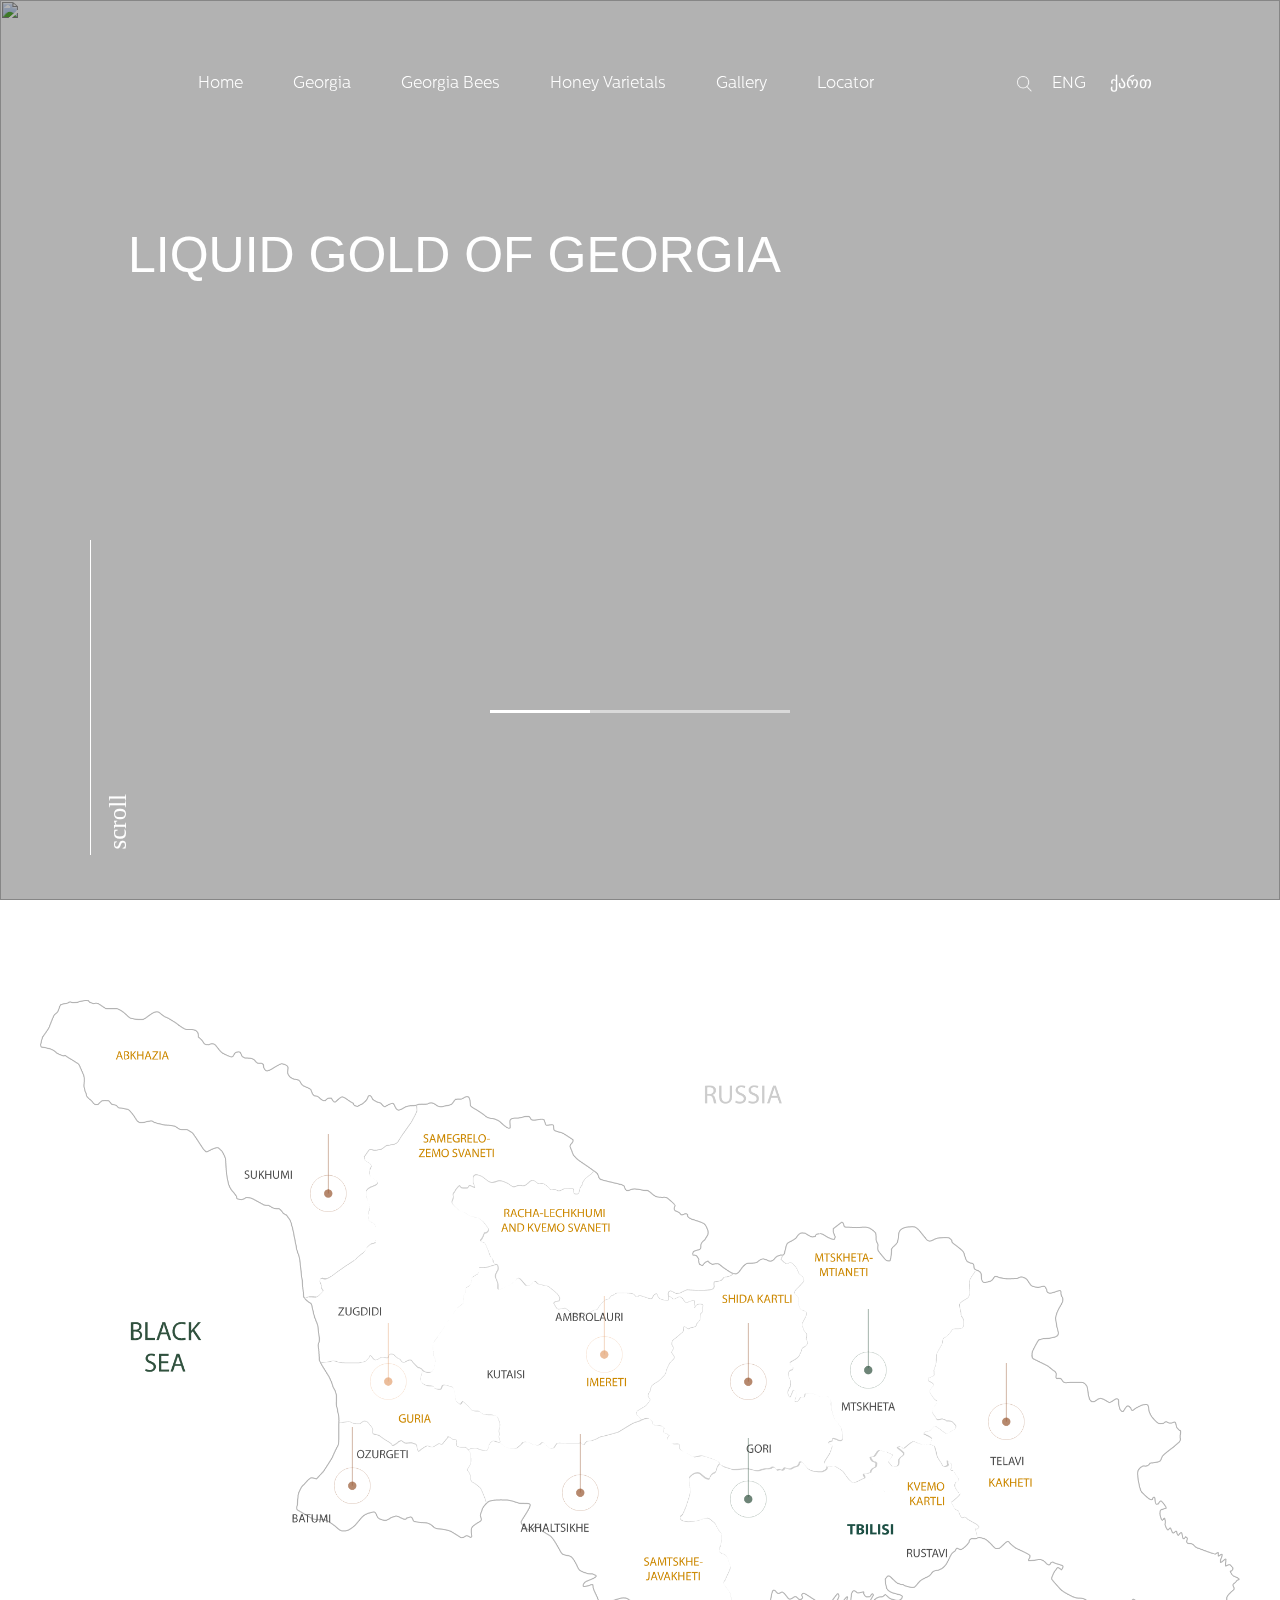
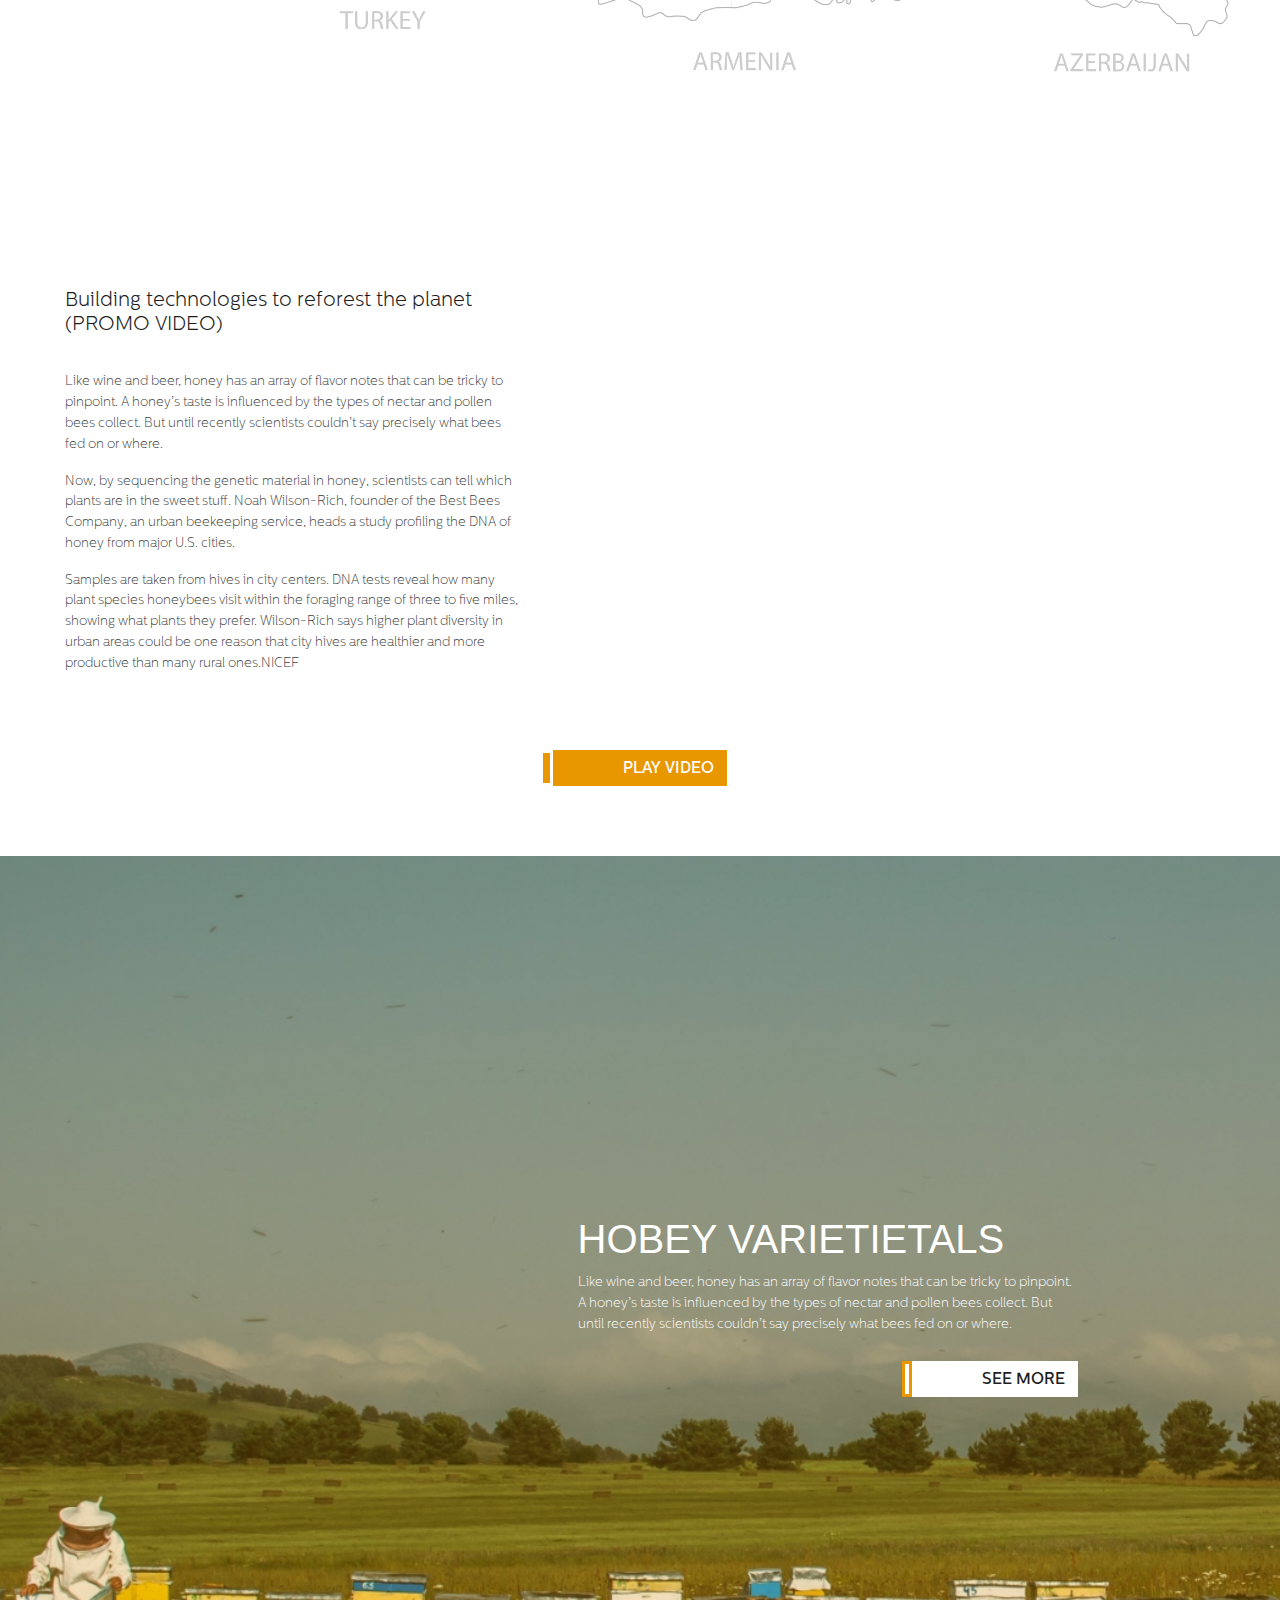
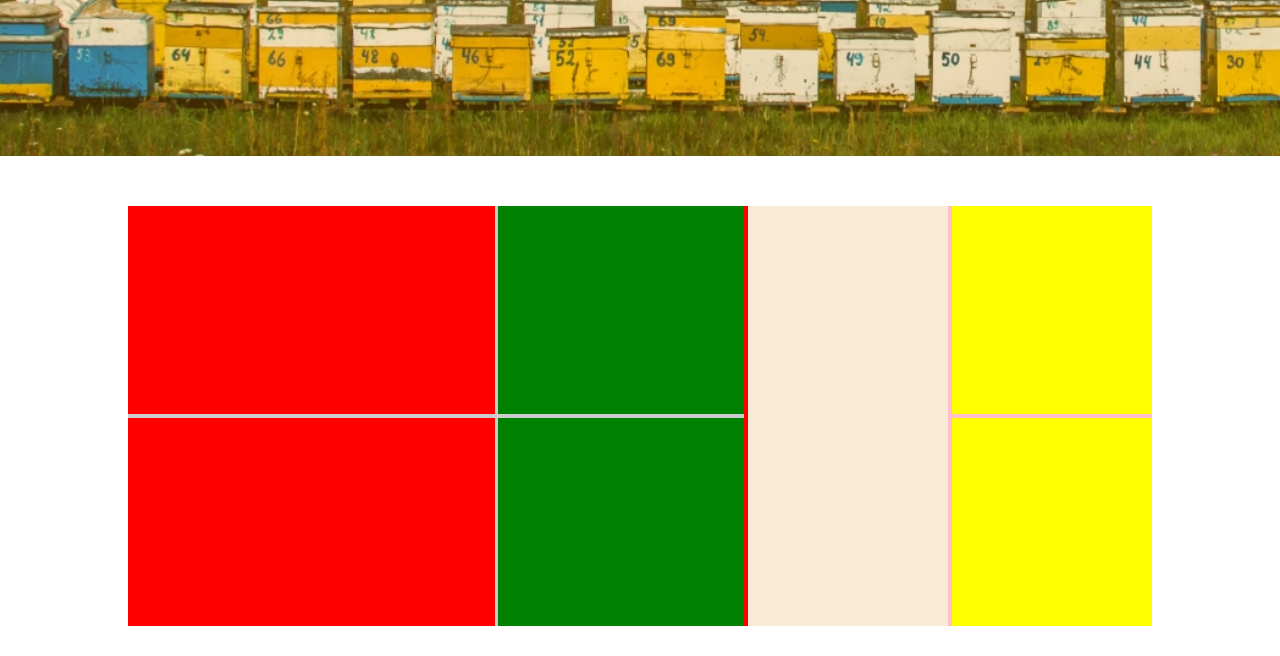
==== index.html @ de59dab6 "no message" ====
<!DOCTYPE html>
<html lang="en">
<head>
	<title></title>
	 <meta charset="UTF-8">
   	 <meta name="viewport" content="width=device-width, initial-scale=1.0">
   	<link rel="stylesheet" href="assets/css/docs.theme.min.css">
    <link rel="stylesheet" href="assets/owlcarousel/assets/owl.carousel.min.css">
   	<link rel="stylesheet" type="text/css" href="css/bootstrap.css">
	<link rel="stylesheet" type="text/css" href="css/main.css">

</head>
<body>


<div class="container-fluid home_main_fluid">

	<!-- !Header  -->
	<div class="header">
		<div class="navigation">
			<ul>
				<li><a href="">Home</a></li>
				<li><a href="">georgia</a></li>
				<li><a href="">georgia bees</a></li>
				<li><a href="">honey varietals</a></li>
				<li><a href="">gallery</a></li>
				<li><a href="">locator</a></li>
			</ul>	
		</div>

		<div class="header_right">
			<div class="header_search">
				<img src="images/search_icon.png">

				<div class="search_box">
					<input type="text" name="">
				</div>
			
			</div>
			<div class="language_box">
				<span>eng</span>
				<span>ქართ</span>
			</div>
		</div>
	</div>
	<!-- !Header  -->
	

	<!-- Slider 	 -->
	<div class="home_main_slider_fluid">
		<div class="owl-carousel owl-theme home_main_slider">
			
			<img src="images/home_slider.jpg">
			<img src="images/home_slider.jpg">
			<img src="images/home_slider.jpg">

		</div>
	</div>
	<!-- Slider 	 -->


	<!-- Tittle -->
		<div class="home_main_tittle">

				<h1>LIQUID GOLD OF GEORGIA</h1>
		</div>
	<!-- Tittle -->


	<!-- Scroll Line -->
	<div class="top_left_scroll_box">

	<div class="long_line"></div>
		<div class="srcroll_line">
			<a href="#georgia_map"><span>scroll</span></a>
		</div>

	</div>
	<!-- Scroll Line -->

</div>



 <!-- Section 2  - Map -->

<div class="container-fluid georgia_map_fluid" id="georgia_map">

	<div class="georgia_map_container">

		<img src="images/adjara_map.png">
	

		<!-- // Map Tabs -->
			<div class="afkhazia">
				<img src="images/tab_1.png" alt="">
			</div>
			<div class="guria">
				<img src="images/tab_3.png">
			</div>

			<div class="ozurgeti">
				<img src="images/tab_1.png">
			</div>

			<div class="imereti">
				<img src="images/tab_3.png">
			</div>
			
			<div class="javakheti">
				<img src="images/tab_1.png">
			</div>

			<div class="shida_qartli">
				<img src="images/tab_1.png">
			</div>

			<div class="tbilisi">
				<img src="images/tab_2.png">
			</div>

			<div class="mtskheta">
				<img src="images/tab_2.png">
			</div>

			<div class="telavi">
				<img src="images/tab_1.png">
			</div>
		<!-- // Map Tabs -->

			<!-- //Popup  -->
			<!-- 	<div class="popup_fluid">
					<div class="popup_left">
						<div class="flower_img_box">
							<img src="images/tree.jpg">

							<span>Flower Name</span>
					
						</div>

		
					</div>

					<div class="popup_right">

		
					</div>
				
				</div> -->
			<!-- //Popup  -->

	</div>
</div>




<div class="container-fluid home_video_fluid">
	
		<div class="row">
		<div class="col-lg-5">
			<div class="home_video_info">
				<div class="home_video_tittles">
					<h2>Building technologies 
						to reforest the planet (PROMO VIDEO)
					</h2>
				</div>
				<div class="home_video_text">
					<p>Like wine and beer, honey has an array of flavor notes that can be tricky to pinpoint. A honey’s taste is influenced by the types of nectar and pollen bees collect. But until recently scientists couldn’t say precisely what bees fed on or where.</p>

					<p>Now, by sequencing the genetic material in honey, scientists can tell which plants are in the sweet stuff. Noah Wilson-Rich, founder of the Best Bees Company, an urban beekeeping service, heads a study profiling the DNA of honey from major U.S. cities.</p>

					<p>Samples are taken from hives in city centers. DNA tests reveal how many plant species honeybees visit within the foraging range of three to five miles, showing what plants they prefer. Wilson-­Rich says higher plant diversity in urban areas could be one reason that city hives are healthier and more productive than many rural ones.NICEF</p>
				</div>
			</div>
		</div>


		<div class="col-lg-7 home_video_col">
			
			<div class="home_video_wrapper">
				<video muted="muted" autoplay="true">
			  		<source src="videos/bee.mp4" type="video/mp4">
				</video>
			</div>
		</div>

		<div class="col-lg-12">

			
			<div class="home_video_modal_fluid">
				<div class="home_video_modal">
					<video muted="muted" autoplay="true">
			  			<source src="videos/bee.mp4" type="video/mp4">
					</video>
				</div>
			</div>
	

			<div class="video_play text-center w-100">
				<span>play video</span>
			</div>
		</div>
	
	</div>
</div>


<!-- VarieTittle -->

<div class="container-fluid varie_fluid">
	
	<div class="varie_main_content">
		
		<h2>HOBEY VARIETIETALS</h2>

		<div class="varie_text">
			<p>Like wine and beer, honey has an array of flavor notes that can be tricky to pinpoint. A honey’s taste is influenced by the types of nectar and pollen bees collect. But until recently scientists couldn’t say precisely what bees fed on or where.</p>
		</div>
		
		<div class="varie_link">
			<a href="">see more</a>
		</div>
	</div>

</div>



<!-- VarieTittle -->


<div class="container-fluid gallery_slider">
	
	<div class="gallery_container">	
		<div class="gallery_left">

			<div class="gallery_left_up">
				<div class="gallery_up_wrapper">

					<div class="gallery_left_up_content"></div>
					<div class="gallery_left_up_content"></div>
				</div>

			</div>

			<div class="gallery_left_up">
				<div class="gallery_up_wrapper">
					
					<div class="gallery_left_up_content"></div>
					<div class="gallery_left_up_content"></div>
				</div>

			</div>


		</div>
		

		<div class="gallery_right">
			<div class="gallery_right_column">

			</div>

			<div class="gallery_right_right">

				<div class="gallery_right_sm"></div>
				<div class="gallery_right_sm"></div>

			</div>


		</div>

	</div>



</div>














<!-- <script src="https://ajax.googleapis.com/ajax/libs/jquery/2.2.0/jquery.min.js"></script> -->
<script src="js/jquery-3.3.1.min.js"></script>
<script src="assets/owlcarousel/owl.carousel.js"></script>
<script src="js/bootstrap.bundle.js"></script>
<script src="js/bootstrap.js"></script>
<script src="js/main.js"></script>
</body>
</html>
---- css/main.css ----
@charset "UTF-8";
/* Basic Reset */
*,
*::before,
*::after {
  margin: 0;
  padding: 0;
  box-sizing: border-box;
  outline: none;
  list-style-type: none;
  border: none;
  text-decoration: none; }

*:focus {
  outline: none; }

ul, h1, h2, h3, h4 {
  margin: 0px; }

li {
  list-style-type: none; }

a {
  text-decoration: none; }

a:hover {
  text-decoration: none; }

::-webkit-scrollbar {
  width: 8px; }

::-webkit-scrollbar-thumb {
  background: #E89700;
  border-radius: 10px; }

@font-face {
  font-family: 'Conv_Centrale Sans Light';
  src: url("../fonts/Centrale Sans Light.eot");
  src: local("☺"), url("../fonts/Centrale Sans Light.woff") format("woff"), url("../fonts/Centrale Sans Light.ttf") format("truetype"), url("../fonts/Centrale Sans Light.svg") format("svg");
  font-weight: normal;
  font-style: normal; }
@font-face {
  font-family: 'Conv_Centrale Sans Extra Light';
  src: url("../fonts/Centrale Sans Extra Light.eot");
  src: local("☺"), url("../fonts/Centrale Sans Extra Light.woff") format("woff"), url("../fonts/Centrale Sans Extra Light.ttf") format("truetype"), url("../fonts/Centrale Sans Extra Light.svg") format("svg");
  font-weight: normal;
  font-style: normal; }
@font-face {
  font-family: 'Conv_Centrale Sans Medium';
  src: url("../fonts/Centrale Sans Medium.eot");
  src: local("☺"), url("../fonts/Centrale Sans Medium.woff") format("woff"), url("../fonts/Centrale Sans Medium.ttf") format("truetype"), url("../fonts/Centrale Sans Medium.svg") format("svg");
  font-weight: normal;
  font-style: normal; }
@font-face {
  font-family: 'Conv_BONDO';
  src: url("../fonts/BONDO.eot");
  src: local("☺"), url("../fonts/BONDO.woff") format("woff"), url("../fonts/BONDO.ttf") format("truetype"), url("../fonts/BONDO.svg") format("svg");
  font-weight: normal;
  font-style: normal; }
.header {
  position: absolute;
  top: 0;
  left: 0;
  width: 100%;
  padding: 70px 0;
  z-index: 1000;
  display: flex;
  justify-content: flex-end;
  align-items: center; }
  .header .navigation ul {
    display: flex; }
    .header .navigation ul li:not(:last-child) {
      margin-right: 20px; }
    .header .navigation ul a {
      color: #fff;
      text-transform: capitalize;
      padding: 10px 15px;
      font-family: 'Conv_Centrale Sans Light';
      transition: all .4s; }
      .header .navigation ul a:hover {
        background-color: #1D4F44; }
  .header .header_right {
    display: flex;
    margin: 0 10%; }
    .header .header_right .header_search {
      margin-right: 20px;
      position: relative; }
      .header .header_right .header_search .search_box {
        position: absolute;
        top: 50%;
        right: -15px;
        z-index: 100;
        display: none;
        transform: translateY(-50%);
        transition: all .4s;
        overflow: hidden; }
        .header .header_right .header_search .search_box input {
          border-radius: 20px;
          outline: none;
          padding: 5px 10px;
          font-family: 'Conv_Centrale Sans Extra Light';
          color: #000;
          font-size: 13px; }
      .header .header_right .header_search img {
        width: 15px;
        cursor: pointer; }
    .header .header_right .language_box span {
      font-family: 'Conv_Centrale Sans Light';
      color: #fff;
      cursor: pointer;
      text-transform: uppercase;
      display: inline-block; }
      .header .header_right .language_box span:first-child {
        margin-right: 20px; }

.home_main_fluid {
  position: relative;
  overflow: hidden;
  height: 100vh;
  padding: 0; }
  .home_main_fluid .home_main_tittle {
    position: absolute;
    top: 25%;
    left: 10%;
    z-index: 1000; }
    .home_main_fluid .home_main_tittle h1 {
      color: #fff;
      font-size: 50px;
      text-transform: uppercase;
      cursor: default; }

.home_main_slider_fluid {
  width: 100%;
  height: 100%;
  padding: 0;
  position: relative; }
  .home_main_slider_fluid .home_main_slider {
    height: inherit;
    position: relative; }
    .home_main_slider_fluid .home_main_slider:after {
      content: "";
      position: absolute;
      top: 0;
      left: 0;
      z-index: 1;
      width: 100%;
      height: 100%;
      background-color: rgba(0, 0, 0, 0.3); }
    .home_main_slider_fluid .home_main_slider .owl-stage-outer {
      height: inherit; }
    .home_main_slider_fluid .home_main_slider .owl-stage {
      height: inherit; }
    .home_main_slider_fluid .home_main_slider .owl-item {
      height: inherit; }
    .home_main_slider_fluid .home_main_slider img {
      width: 100%;
      height: 100%;
      object-fit: cover; }
  .home_main_slider_fluid .owl-dots {
    position: absolute;
    left: 50%;
    transform: translateX(-50%);
    bottom: 20%;
    z-index: 2000; }
    .home_main_slider_fluid .owl-dots button {
      width: 100px;
      height: 3px;
      outline: none;
      background-color: rgba(255, 255, 255, 0.5); }
      .home_main_slider_fluid .owl-dots button.active {
        background-color: #fff; }

.top_left_scroll_box {
  position: absolute;
  bottom: 5%;
  left: 7%;
  z-index: 10;
  width: 10%;
  height: 35%; }

.top_left_scroll_box .long_line {
  height: 100%;
  width: 1px;
  background-color: #fff; }

.top_left_scroll_box .srcroll_line {
  transform: rotate(270deg);
  position: absolute;
  bottom: 15px;
  left: 0px; }

.top_left_scroll_box .srcroll_line span {
  color: #fff;
  font-family: 'Conv_bebas-neue-regular';
  font-size: 25px;
  position: relative; }

.georgia_map_fluid {
  width: 100%;
  height: 100vh;
  overflow: hidden;
  text-align: center;
  padding: 100px 0 50px; }
  .georgia_map_fluid .georgia_map_container {
    width: 1200px;
    margin: 0 auto;
    position: relative; }
    .georgia_map_fluid .georgia_map_container > img {
      width: 100%; }
  .georgia_map_fluid div img {
    width: 37px; }

.afkhazia {
  position: absolute;
  z-index: 10;
  top: 20%;
  left: 22.5%; }

.guria {
  position: absolute;
  z-index: 10;
  top: 48%;
  left: 27.5%; }

.ozurgeti {
  position: absolute;
  z-index: 10;
  bottom: 25%;
  left: 24.5%; }

.imereti {
  position: absolute;
  z-index: 10;
  top: 44%;
  left: 45.5%; }

.javakheti {
  position: absolute;
  z-index: 10;
  bottom: 24%;
  left: 43.5%; }

.shida_qartli {
  position: absolute;
  z-index: 10;
  top: 48%;
  left: 57.5%; }

.tbilisi {
  position: absolute;
  z-index: 10;
  bottom: 23%;
  left: 57.5%; }

.mtskheta {
  position: absolute;
  z-index: 10;
  top: 46%;
  left: 67.5%; }

.telavi {
  position: absolute;
  z-index: 10;
  top: 54%;
  left: 79%; }

/*.popup_fluid {
	background-color: #F2F2F2;
	padding: 10px;

	 .popup_left {

	 	 .flower_img_box {

	 	 	   img {
	 	 	   	display: block;
	 	 	   }
	 	 }

	 }
}*/
.home_video_fluid {
  padding: 50px 0; }
  .home_video_fluid .row {
    margin-left: 0px;
    margin-right: 0px; }
  .home_video_fluid .home_video_col {
    display: flex;
    justify-content: flex-end;
    padding-right: 0px; }
  .home_video_fluid .col-lg-5 {
    display: flex;
    align-items: center; }
  .home_video_fluid .home_video_wrapper {
    width: 90%;
    height: 480px;
    overflow: hidden;
    position: relative;
    user-select: none; }
    .home_video_fluid .home_video_wrapper video {
      width: 100%;
      height: 100%;
      object-fit: cover;
      cursor: pointer; }
  .home_video_fluid .home_video_info {
    max-width: 480px;
    margin-left: auto;
    width: 90%; }
    .home_video_fluid .home_video_info .home_video_tittles {
      margin-bottom: 35px; }
      .home_video_fluid .home_video_info .home_video_tittles h2 {
        font-size: 20px;
        color: #1E1E1E;
        font-family: 'Conv_Centrale Sans Light'; }
    .home_video_fluid .home_video_info .home_video_text p {
      font-family: 'Conv_Centrale Sans Extra Light';
      color: #3A403E;
      font-size: 13px; }
  .home_video_fluid .video_play {
    padding: 20px 0; }
    .home_video_fluid .video_play span {
      font-family: 'Conv_Centrale Sans Medium';
      background-color: #E89700;
      padding: 7px 13px 5px 70px;
      color: #fff;
      display: inline-block;
      text-transform: uppercase;
      position: relative;
      cursor: pointer; }
      .home_video_fluid .video_play span:after {
        position: absolute;
        left: -13px;
        top: 0;
        width: 10px;
        height: 100%;
        z-index: 1;
        border: 3px solid #fff;
        border-right: 2px;
        background-color: #E89700;
        padding: 0px 3px 0px 4px;
        content: ""; }

.home_video_modal_fluid {
  position: fixed;
  width: 100%;
  height: 100%;
  z-index: 5000;
  top: 0;
  left: 0;
  background-color: rgba(0, 0, 0, 0.7);
  display: flex;
  align-items: center;
  justify-content: center;
  animation: videoAnime .4s;
  display: none; }
  .home_video_modal_fluid.active {
    display: flex !important; }
  .home_video_modal_fluid .home_video_modal {
    max-width: 1000px;
    max-height: 480px;
    object-fit: cover;
    width: 90%;
    height: 80%; }
    .home_video_modal_fluid .home_video_modal video {
      width: 100%;
      height: 100%;
      object-fit: cover;
      cursor: pointer; }

@keyframes videoAnime {
  0% {
    opacity: 0; }
  100% {
    opacity: 1; } }
.varie_fluid {
  height: 100vh;
  position: relative;
  background-image: linear-gradient(rgba(232, 151, 0, 0.25), rgba(232, 151, 0, 0.25)), url("../images/varie_img.jpg");
  background-size: cover;
  background-position: bottom;
  background-repeat: no-repeat;
  display: flex;
  align-items: center;
  justify-content: flex-end; }
  .varie_fluid .varie_main_content {
    max-width: 500px;
    width: 90%;
    margin-right: 15%; }
    .varie_fluid .varie_main_content h2 {
      color: #fff;
      margin-bottom: 10px;
      font-size: 40px; }
    .varie_fluid .varie_main_content .varie_text p {
      color: #fff;
      font-family: 'Conv_Centrale Sans Extra Light';
      font-size: 13px; }
    .varie_fluid .varie_main_content .varie_link {
      display: flex;
      justify-content: flex-end;
      width: 100%;
      margin-top: 25px; }
    .varie_fluid .varie_main_content a {
      color: #1E1E1E;
      background-color: #fff;
      padding: 7px 13px 5px 70px;
      font-family: 'Conv_Centrale Sans Medium';
      text-transform: uppercase;
      position: relative; }
      .varie_fluid .varie_main_content a:after {
        position: absolute;
        left: -10px;
        top: 0;
        width: 10px;
        height: 100%;
        z-index: 1;
        border: 3px solid #E89700;
        background-color: #fff;
        padding: 0px 0px 0px 4px;
        content: ""; }

/*// Gallery*/
.gallery_slider {
  padding: 50px 0 30px; }

.gallery_container {
  height: 420px;
  display: flex;
  max-width: 1200px;
  margin: 0 auto;
  width: 80%;
  background-color: red;
  justify-content: space-between; }
  .gallery_container .gallery_left {
    width: 60.2%;
    height: 100%;
    background-color: #ccc;
    display: flex;
    flex-direction: column;
    justify-content: space-between;
    align-items: center; }

.gallery_left_up {
  width: 100%;
  height: 49.5%; }
  .gallery_left_up .gallery_up_wrapper {
    display: flex;
    width: 100%;
    height: 100%;
    justify-content: space-between; }
    .gallery_left_up .gallery_up_wrapper > div:first-child {
      width: 59.5%;
      background-color: red; }
    .gallery_left_up .gallery_up_wrapper > div:last-child {
      width: 40%;
      background-color: green; }

.gallery_right {
  width: 39.5%;
  background-color: pink;
  display: flex;
  justify-content: space-between; }
  .gallery_right .gallery_right_column {
    height: 100%;
    background-color: antiquewhite;
    width: 49.5%; }
  .gallery_right .gallery_right_right {
    width: 100%;
    width: 49.5%;
    display: flex;
    flex-direction: column;
    justify-content: space-between;
    align-items: center; }
    .gallery_right .gallery_right_right .gallery_right_sm {
      width: 100%;
      height: 49.5%;
      background-color: yellow; }

/*# sourceMappingURL=main.css.map */
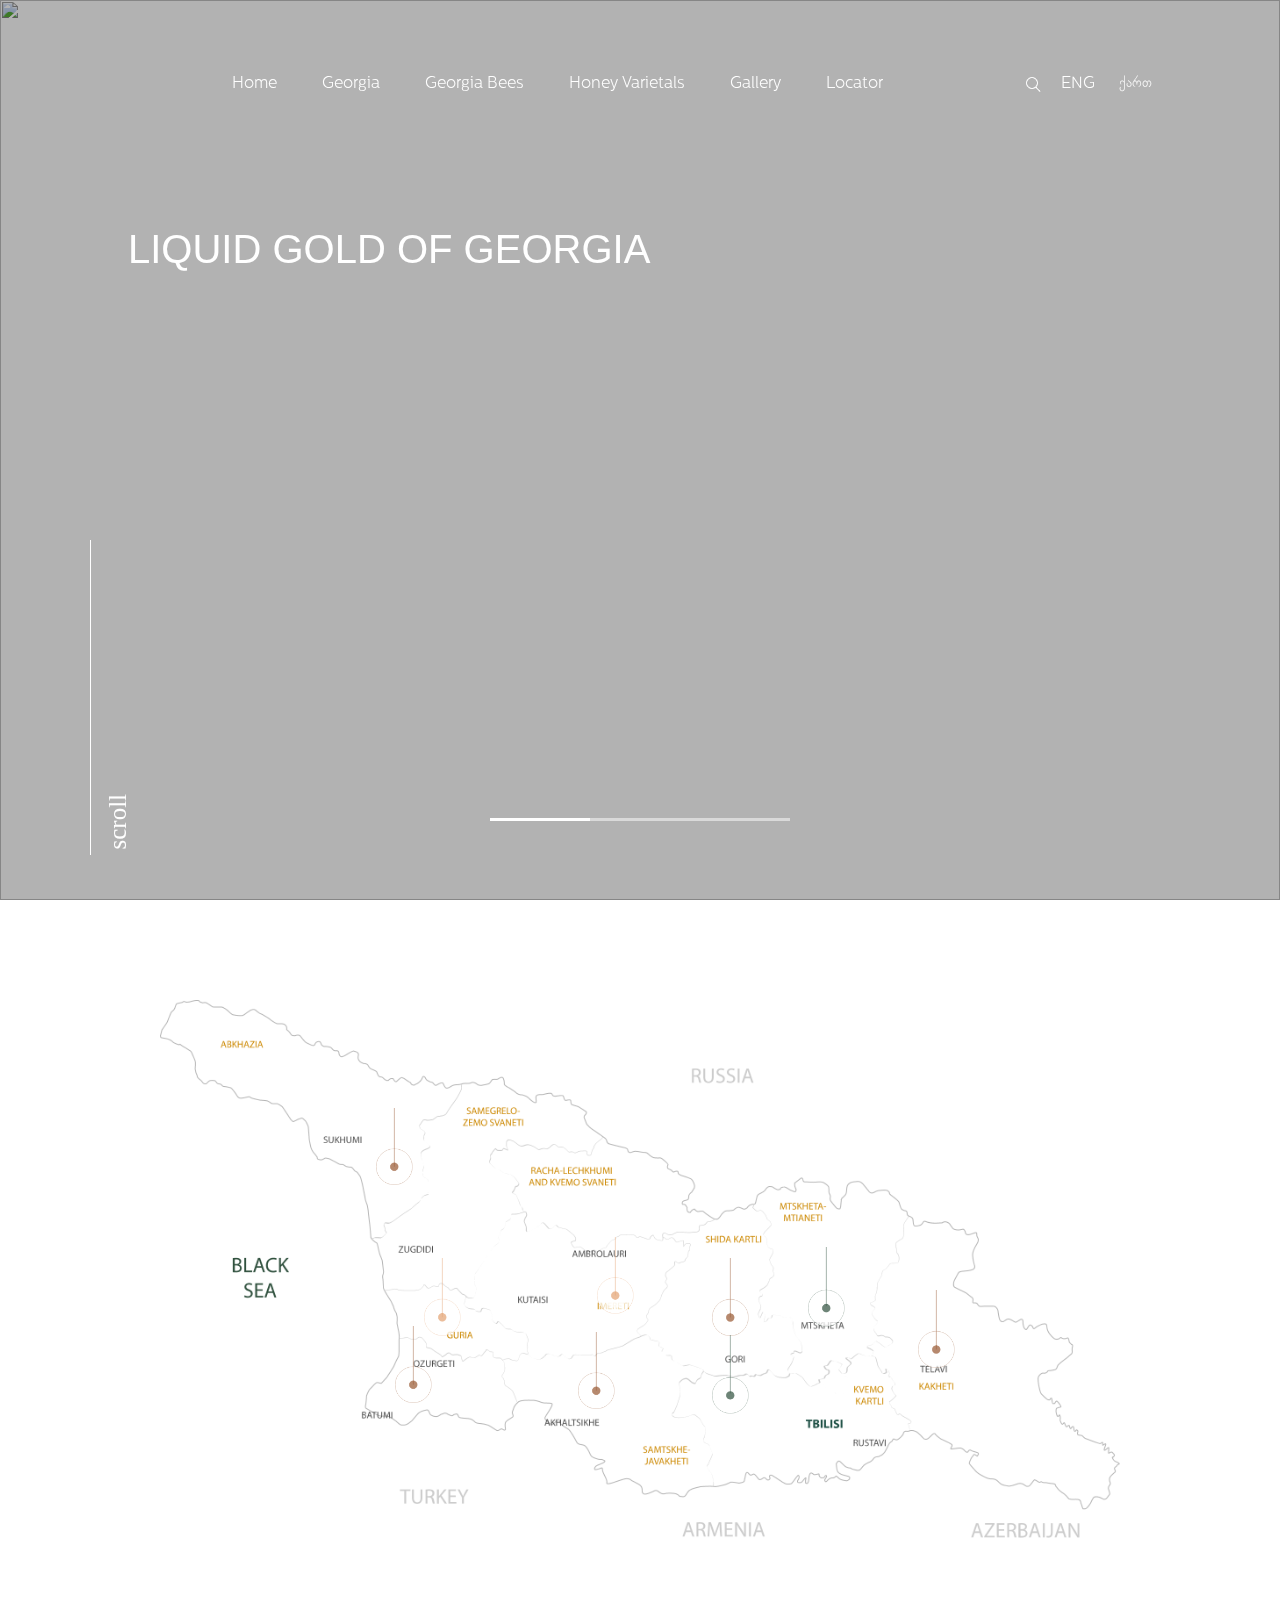
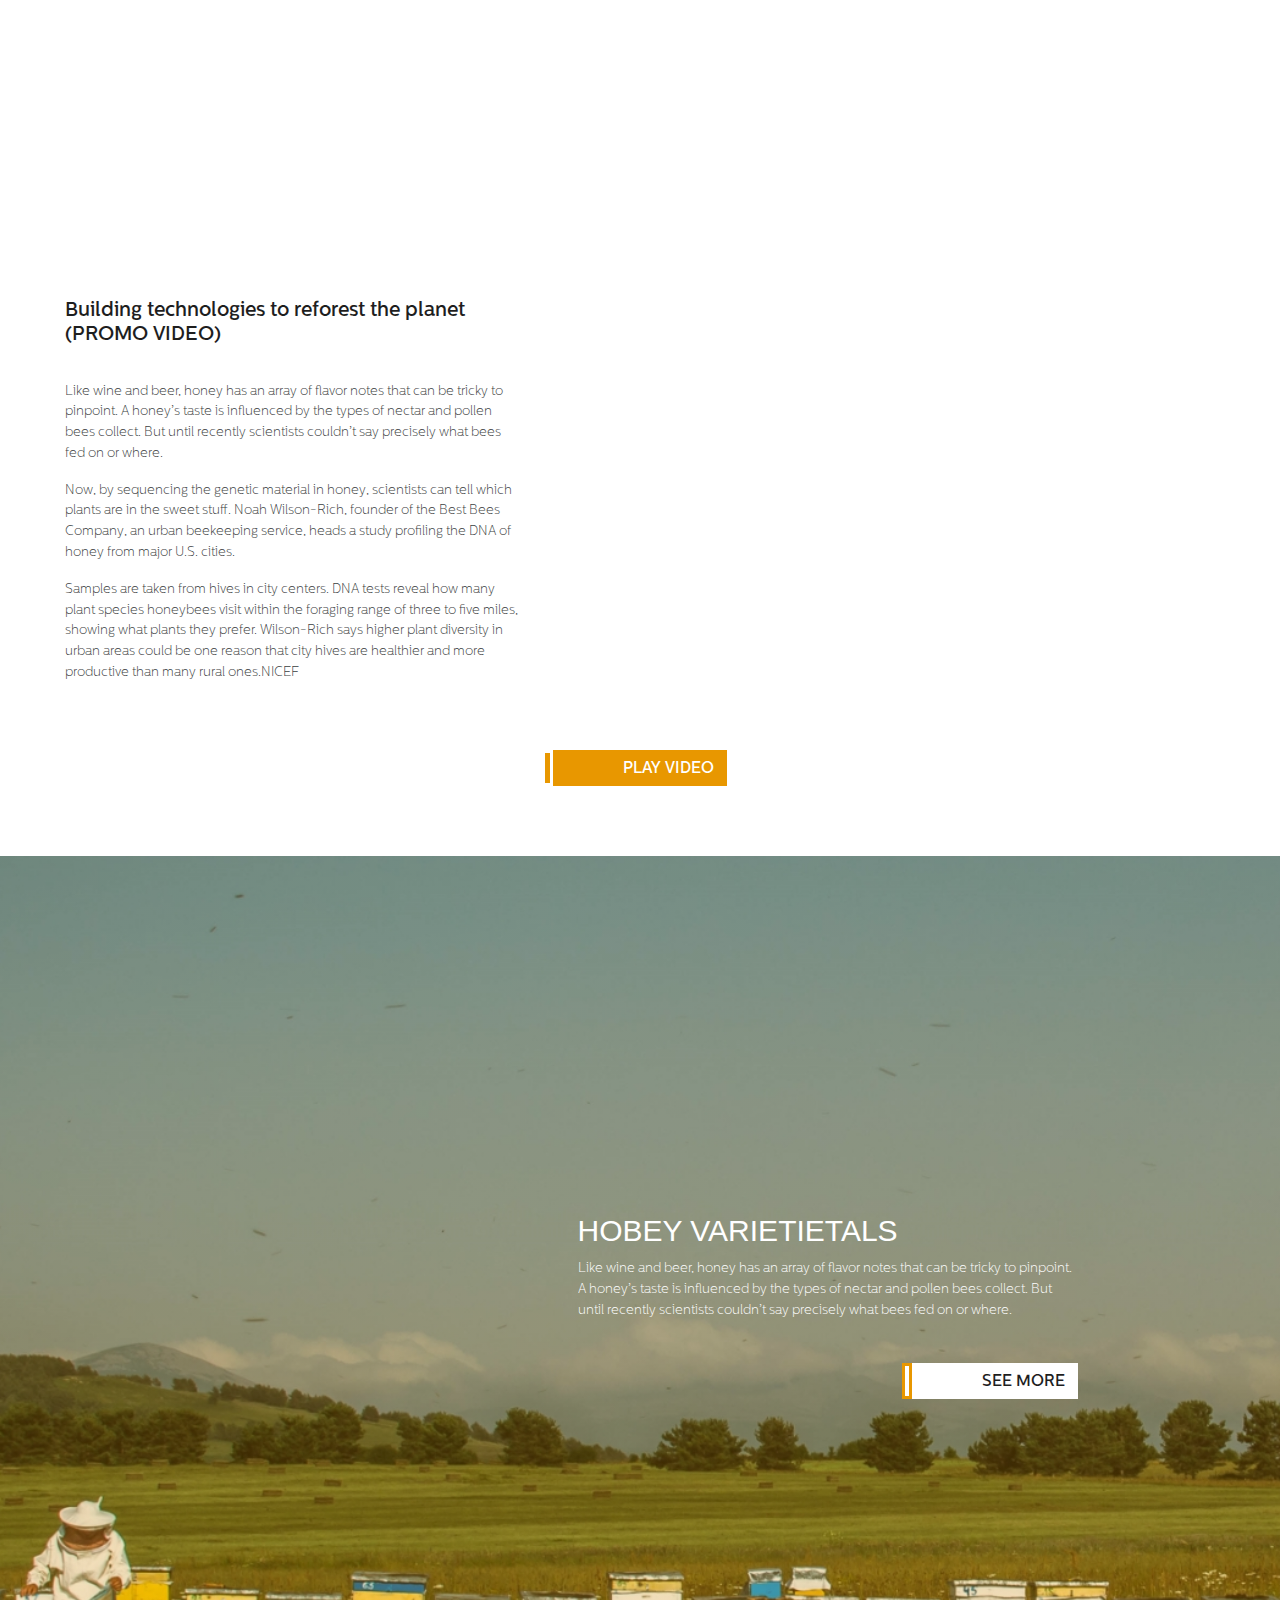
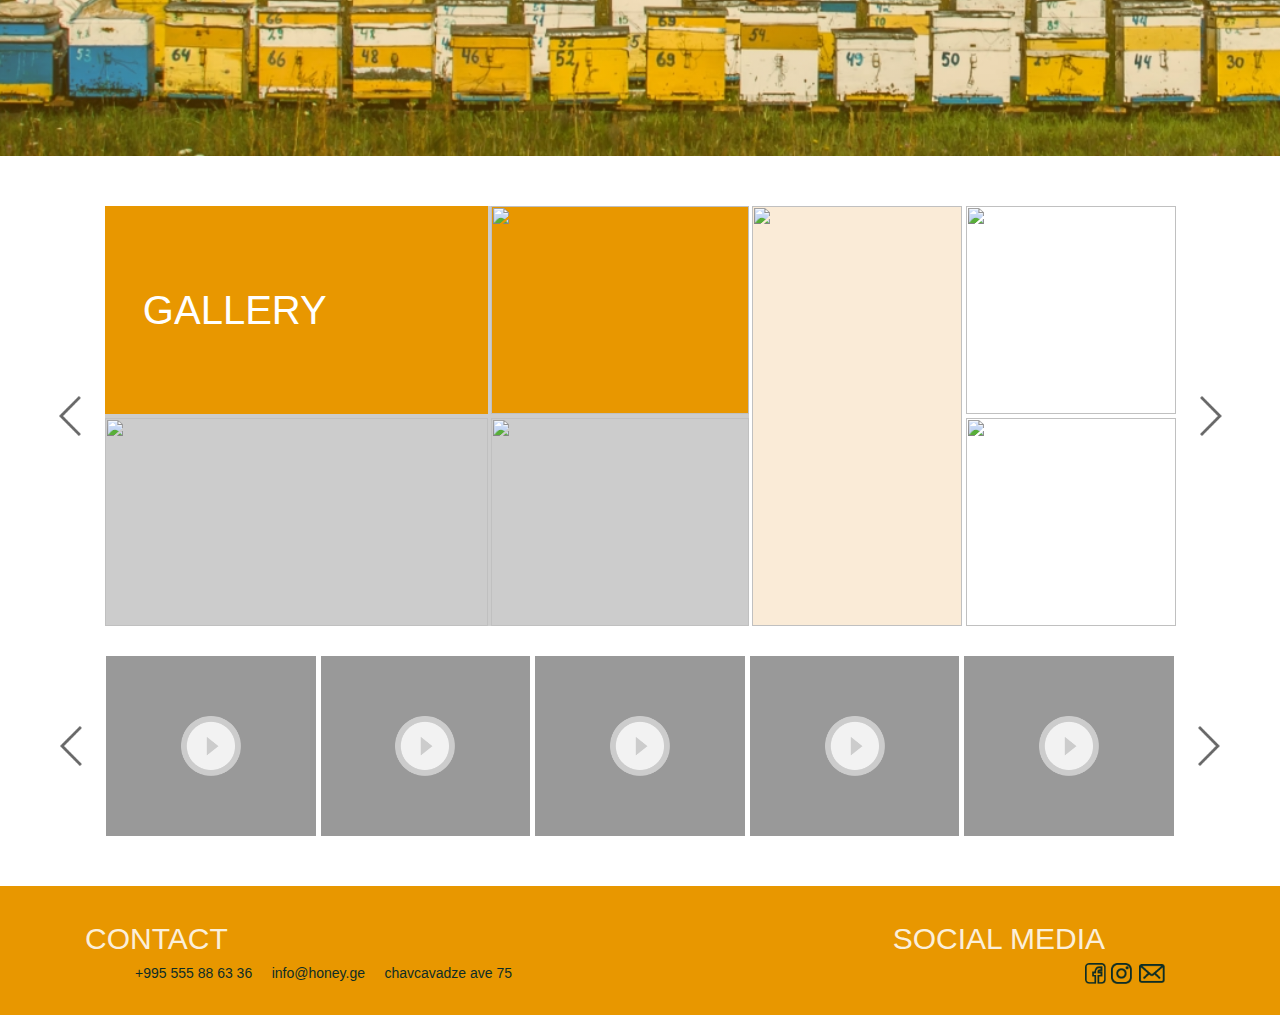
==== commit a430e3e6: "no message" ====
--- a/index.html
+++ b/index.html
@@ -14,6 +14,21 @@
 
 
 <div class="container-fluid home_main_fluid">
+
+	<!-- Responsive Navbar -->
+	<div class="respnsive_navbar">
+		<div class="navigation_r">
+			<ul>
+				<li><a href="">Home</a></li>
+				<li><a href="">georgia</a></li>
+				<li><a href="">georgia bees</a></li>
+				<li><a href="">honey varietals</a></li>
+				<li><a href="">gallery</a></li>
+				<li><a href="">locator</a></li>
+			</ul>
+		</div>				
+	</div>
+
 
 	<!-- !Header  -->
 	<div class="header">
@@ -158,7 +173,7 @@
 <div class="container-fluid home_video_fluid">
 	
 		<div class="row">
-		<div class="col-lg-5">
+		<div class="col-lg-5 col-12">
 			<div class="home_video_info">
 				<div class="home_video_tittles">
 					<h2>Building technologies 
@@ -176,7 +191,7 @@
 		</div>
 
 
-		<div class="col-lg-7 home_video_col">
+		<div class="col-lg-7 col-12 home_video_col">
 			
 			<div class="home_video_wrapper">
 				<video muted="muted" autoplay="true">
@@ -227,19 +242,31 @@
 
 
 
-<!-- VarieTittle -->
-
-
+<!-- Image Slider -->
+
+<div class="home_sliders_fluid">
+
+	<div class="container-fluid">
 <div class="container-fluid gallery_slider">
 	
+<div class="owl-carousel owl-theme home_gallery_slider">	
 	<div class="gallery_container">	
 		<div class="gallery_left">
 
 			<div class="gallery_left_up">
 				<div class="gallery_up_wrapper">
 
-					<div class="gallery_left_up_content"></div>
-					<div class="gallery_left_up_content"></div>
+					<div class="gallery_left_up_content">
+						<h2>gallery</h2>
+					</div>
+
+					<div class="gallery_left_up_content">
+						<img src="images/home_slider.jpg">
+
+						<div class="gallery_readmore">
+							<a href="">see more</a>
+						</div>
+					</div>
 				</div>
 
 			</div>
@@ -247,8 +274,25 @@
 			<div class="gallery_left_up">
 				<div class="gallery_up_wrapper">
 					
-					<div class="gallery_left_up_content"></div>
-					<div class="gallery_left_up_content"></div>
+					<div class="gallery_left_up_content">
+						<img src="images/home_slider.jpg">
+
+
+
+						<div class="gallery_readmore">
+							<a href="">see more</a>
+						</div>
+					</div>
+
+
+					<div class="gallery_left_up_content">
+						<img src="images/home_slider.jpg">
+
+
+						<div class="gallery_readmore">
+							<a href="">see more</a>
+						</div>
+					</div>
 				</div>
 
 			</div>
@@ -259,35 +303,212 @@
 
 		<div class="gallery_right">
 			<div class="gallery_right_column">
-
+				<img src="images/home_slider.jpg">
+
+				<div class="gallery_readmore">
+					<a href="">see more</a>
+				</div>
 			</div>
 
 			<div class="gallery_right_right">
 
-				<div class="gallery_right_sm"></div>
-				<div class="gallery_right_sm"></div>
-
-			</div>
-
-
-		</div>
-
-	</div>
-
-
-
-</div>
-
-
-
-
-
-
-
-
-
-
-
+				<div class="gallery_right_sm">
+					<img src="images/home_slider.jpg">
+
+					<div class="gallery_readmore">
+							<a href="">see more</a>
+						</div>
+				</div>
+				<div class="gallery_right_sm">
+					<img src="images/home_slider.jpg">
+
+
+					<div class="gallery_readmore">
+							<a href="">see more</a>
+						</div>
+				</div>
+
+			</div>
+
+
+		</div>
+
+	</div>
+	<div class="gallery_container">	
+		<div class="gallery_left">
+
+			<div class="gallery_left_up">
+				<div class="gallery_up_wrapper">
+
+					<div class="gallery_left_up_content">
+						<h2>gallery</h2>
+					</div>
+
+					<div class="gallery_left_up_content">
+						<img src="images/home_slider.jpg">
+
+						<div class="gallery_readmore">
+							<a href="">see more</a>
+						</div>
+					</div>
+				</div>
+
+			</div>
+
+			<div class="gallery_left_up">
+				<div class="gallery_up_wrapper">
+					
+					<div class="gallery_left_up_content">
+						<img src="images/home_slider.jpg">
+
+
+
+						<div class="gallery_readmore">
+							<a href="">see more</a>
+						</div>
+					</div>
+
+
+					<div class="gallery_left_up_content">
+						<img src="images/home_slider.jpg">
+
+
+						<div class="gallery_readmore">
+							<a href="">see more</a>
+						</div>
+					</div>
+				</div>
+
+			</div>
+
+
+		</div>
+		
+
+		<div class="gallery_right">
+			<div class="gallery_right_column">
+				<img src="images/home_slider.jpg">
+
+				<div class="gallery_readmore">
+					<a href="">see more</a>
+				</div>
+			</div>
+
+			<div class="gallery_right_right">
+
+				<div class="gallery_right_sm">
+					<img src="images/home_slider.jpg">
+
+					<div class="gallery_readmore">
+							<a href="">see more</a>
+						</div>
+				</div>
+				<div class="gallery_right_sm">
+					<img src="images/home_slider.jpg">
+
+					
+					<div class="gallery_readmore">
+							<a href="">see more</a>
+						</div>
+				</div>
+
+			</div>
+
+
+		</div>
+
+	</div>
+
+</div>
+
+</div>
+</div>
+
+
+<!-- Video Slider -->
+
+
+
+<!-- <div class="container-fluid video_slider_fluid"> -->
+	
+	<!-- Modal -->
+	<div class="video_slider_modal">
+		
+		<div class="home_video_modal">
+				<video muted="muted" autoplay="true">
+			  		<source src="videos/Trees.mp4" type="video/mp4">
+				</video>
+		</div>
+
+	</div>
+	<!-- Modal -->
+
+
+
+	<div class="container home_video_slider_container">
+		<div class="owl-carousel owl-theme video_slider_wrapper">
+			<div class="home_video_box">
+				<div class="video_decor">
+					<img src="images/play_icon.png">
+				</div>	
+				<video muted="muted">
+				  <source src="videos/Trees.mp4" type="video/mp4">
+				</video>
+			</div>
+
+			<div class="home_video_box">
+				<div class="video_decor">
+					<img src="images/play_icon.png">
+				</div>	
+				<video muted="muted">
+				  <source src="videos/Trees.mp4" type="video/mp4">
+				</video>
+			</div>
+
+		</div>
+	</div>
+<!-- </div> -->
+</div>
+
+
+
+<!-- Footer -->
+
+<div class="container-fluid footer_fluid">
+	<div class="container">
+	
+		<div class="row">
+
+		<div class="col-lg-6">
+			<div class="footer_left_wrapper">
+				<div class="contact_tittle">
+					<span>contact</span>
+				</div>
+				<div class="contact_address">
+					<span>+995 555 88 63 36</span>
+					<span>info@honey.ge</span>
+					<span>chavcavadze ave 75</span>
+				</div>
+
+			</div>
+		</div>
+
+
+		<div class="col-lg-6 footer_right_col">
+			<div class="footer_left_wrapper">
+				<div class="contact_tittle">
+						<span>Social media</span>
+					</div>
+					<div class="social_icons">
+						<a href=""><img src="images/fb_icon.png"></a>
+						<a href=""><img src="images/instagram_icon.png"></a>
+						<a href=""><img src="images/mail_icon.png"></a>
+					</div>
+				</div>
+			</div>
+		</div>
+	</div>
+</div>
 
 
 
--- a/css/main.css
+++ b/css/main.css
@@ -52,9 +52,15 @@
   font-weight: normal;
   font-style: normal; }
 @font-face {
-  font-family: 'Conv_BONDO';
-  src: url("../fonts/BONDO.eot");
-  src: local("☺"), url("../fonts/BONDO.woff") format("woff"), url("../fonts/BONDO.ttf") format("truetype"), url("../fonts/BONDO.svg") format("svg");
+  font-family: 'Conv_BPG_Nino_Mkhedruli_Book';
+  src: url("../fonts/BPG_Nino_Mkhedruli_Book.eot");
+  src: local("☺"), url("../fonts/BPG_Nino_Mkhedruli_Book.woff") format("woff"), url("../fonts/BPG_Nino_Mkhedruli_Book.ttf") format("truetype"), url("../fonts/BPG_Nino_Mkhedruli_Book.svg") format("svg");
+  font-weight: normal;
+  font-style: normal; }
+@font-face {
+  font-family: 'Conv___BOD_GN';
+  src: url("../fonts/__BOD_GN.eot");
+  src: local("☺"), url("../fonts/__BOD_GN.woff") format("woff"), url("../fonts/__BOD_GN.ttf") format("truetype"), url("../fonts/__BOD_GN.svg") format("svg");
   font-weight: normal;
   font-style: normal; }
 .header {
@@ -70,7 +76,7 @@
   .header .navigation ul {
     display: flex; }
     .header .navigation ul li:not(:last-child) {
-      margin-right: 20px; }
+      margin-right: 15px; }
     .header .navigation ul a {
       color: #fff;
       text-transform: capitalize;
@@ -78,7 +84,7 @@
       font-family: 'Conv_Centrale Sans Light';
       transition: all .4s; }
       .header .navigation ul a:hover {
-        background-color: #1D4F44; }
+        background-color: #E89700; }
   .header .header_right {
     display: flex;
     margin: 0 10%; }
@@ -112,6 +118,61 @@
       display: inline-block; }
       .header .header_right .language_box span:first-child {
         margin-right: 20px; }
+      .header .header_right .language_box span:last-child {
+        font-family: 'Conv_BPG_Nino_Mkhedruli_Book'; }
+
+.respnsive_navbar {
+  display: none;
+  position: fixed;
+  width: 100%;
+  height: 100vh;
+  z-index: 5000;
+  top: 0;
+  right: 0;
+  transition: all .5s;
+  justify-content: center;
+  align-items: center;
+  background-color: rgba(0, 0, 0, 0.8); }
+  .respnsive_navbar.active {
+    display: flex !important; }
+
+.footer_fluid {
+  background-color: #E89700;
+  padding: 30px 0; }
+
+.contact_tittle {
+  padding-right: 60px; }
+  .contact_tittle span {
+    font-size: 30px;
+    text-transform: uppercase;
+    color: #fff;
+    opacity: .85;
+    cursor: default; }
+
+.contact_address {
+  padding-left: 50px; }
+  .contact_address span {
+    color: #0D2D26;
+    font-size: 14px;
+    display: inline-block;
+    cursor: default; }
+    .contact_address span:not(:last-child) {
+      margin-right: 15px; }
+
+.footer_right_col {
+  display: flex;
+  justify-content: flex-end; }
+  .footer_right_col .social_icons a {
+    display: block; }
+    .footer_right_col .social_icons a:last-child {
+      margin-left: 5px; }
+  .footer_right_col .social_icons img {
+    width: 26px;
+    height: 21px;
+    object-fit: contain; }
+  .footer_right_col .social_icons {
+    display: flex;
+    justify-content: flex-end; }
 
 .home_main_fluid {
   position: relative;
@@ -160,7 +221,7 @@
     position: absolute;
     left: 50%;
     transform: translateX(-50%);
-    bottom: 20%;
+    bottom: 8%;
     z-index: 2000; }
     .home_main_slider_fluid .owl-dots button {
       width: 100px;
@@ -311,11 +372,15 @@
       .home_video_fluid .home_video_info .home_video_tittles h2 {
         font-size: 20px;
         color: #1E1E1E;
-        font-family: 'Conv_Centrale Sans Light'; }
-    .home_video_fluid .home_video_info .home_video_text p {
-      font-family: 'Conv_Centrale Sans Extra Light';
-      color: #3A403E;
-      font-size: 13px; }
+        font-family: 'Conv_Centrale Sans Medium'; }
+    .home_video_fluid .home_video_info .home_video_text {
+      overflow-y: scroll; }
+      .home_video_fluid .home_video_info .home_video_text::-webkit-scrollbar {
+        width: 1px; }
+      .home_video_fluid .home_video_info .home_video_text p {
+        font-family: 'Conv_Centrale Sans Extra Light';
+        color: #3A403E;
+        font-size: 13px; }
   .home_video_fluid .video_play {
     padding: 20px 0; }
     .home_video_fluid .video_play span {
@@ -329,15 +394,15 @@
       cursor: pointer; }
       .home_video_fluid .video_play span:after {
         position: absolute;
-        left: -13px;
+        left: -11px;
         top: 0;
-        width: 10px;
+        width: 8px;
         height: 100%;
         z-index: 1;
         border: 3px solid #fff;
-        border-right: 2px;
+        border-right: 3px;
         background-color: #E89700;
-        padding: 0px 3px 0px 4px;
+        padding: 0px 2px 0px 3px;
         content: ""; }
 
 .home_video_modal_fluid {
@@ -390,10 +455,15 @@
       color: #fff;
       margin-bottom: 10px;
       font-size: 40px; }
-    .varie_fluid .varie_main_content .varie_text p {
-      color: #fff;
-      font-family: 'Conv_Centrale Sans Extra Light';
-      font-size: 13px; }
+    .varie_fluid .varie_main_content .varie_text {
+      max-height: 300px;
+      overflow-y: scroll; }
+      .varie_fluid .varie_main_content .varie_text::-webkit-scrollbar {
+        width: 1px; }
+      .varie_fluid .varie_main_content .varie_text p {
+        color: #fff;
+        font-family: 'Conv_Centrale Sans Extra Light';
+        font-size: 13px; }
     .varie_fluid .varie_main_content .varie_link {
       display: flex;
       justify-content: flex-end;
@@ -420,15 +490,14 @@
 
 /*// Gallery*/
 .gallery_slider {
-  padding: 50px 0 30px; }
+  padding: 0 0 30px; }
 
 .gallery_container {
   height: 420px;
   display: flex;
-  max-width: 1200px;
+  width: 100%;
   margin: 0 auto;
-  width: 80%;
-  background-color: red;
+  width: 100%;
   justify-content: space-between; }
   .gallery_container .gallery_left {
     width: 60.2%;
@@ -448,21 +517,19 @@
     height: 100%;
     justify-content: space-between; }
     .gallery_left_up .gallery_up_wrapper > div:first-child {
-      width: 59.5%;
-      background-color: red; }
+      width: 59.5%; }
     .gallery_left_up .gallery_up_wrapper > div:last-child {
-      width: 40%;
-      background-color: green; }
+      width: 40%; }
 
 .gallery_right {
   width: 39.5%;
-  background-color: pink;
   display: flex;
   justify-content: space-between; }
   .gallery_right .gallery_right_column {
     height: 100%;
     background-color: antiquewhite;
-    width: 49.5%; }
+    width: 49.5%;
+    position: relative; }
   .gallery_right .gallery_right_right {
     width: 100%;
     width: 49.5%;
@@ -473,6 +540,338 @@
     .gallery_right .gallery_right_right .gallery_right_sm {
       width: 100%;
       height: 49.5%;
-      background-color: yellow; }
+      position: relative; }
+
+.gallery_container img {
+  width: 100%;
+  height: 100%;
+  object-fit: cover; }
+
+.gallery_left .gallery_left_up:first-child .gallery_up_wrapper .gallery_left_up_content {
+  background-color: #E89700; }
+
+.gallery_left_up_content {
+  display: flex;
+  align-items: center;
+  position: relative; }
+
+.gallery_readmore {
+  position: absolute;
+  bottom: 10%;
+  right: 10%;
+  z-index: 100;
+  opacity: 0;
+  transition: all .5s; }
+
+.gallery_readmore a {
+  color: #1E1E1E;
+  background-color: #fff;
+  padding: 7px 13px 5px 70px;
+  font-family: 'Conv_Centrale Sans Medium';
+  text-transform: uppercase;
+  position: relative;
+  font-size: 12px; }
+  .gallery_readmore a:after {
+    position: absolute;
+    left: -10px;
+    top: 0;
+    width: 10px;
+    height: 100%;
+    z-index: 1;
+    border: 3px solid #E89700;
+    background-color: #fff;
+    padding: 0px 0px 0px 4px;
+    content: ""; }
+
+.gallery_left_up_content h2 {
+  font-size: 40px;
+  color: #fff;
+  cursor: default;
+  text-transform: uppercase;
+  margin-left: 10%; }
+
+.gallery_left_up_content:hover .gallery_readmore {
+  opacity: 1; }
+
+.gallery_right_column:hover .gallery_readmore {
+  opacity: 1; }
+
+.gallery_right_sm:hover .gallery_readmore {
+  opacity: 1; }
+
+.home_gallery_slider .owl-next {
+  position: absolute;
+  right: -55px;
+  top: 50%;
+  transform: translateY(-50%);
+  z-index: 100;
+  outline: none;
+  width: 40px;
+  height: 40px;
+  background-image: url("../images/arrow_right.png") !important;
+  background-size: contain !important;
+  background-position: center center !important;
+  background-repeat: no-repeat !important; }
+  .home_gallery_slider .owl-next span {
+    display: none; }
+
+.home_gallery_slider .owl-prev {
+  position: absolute;
+  left: -55px;
+  top: 50%;
+  transform: translateY(-50%);
+  z-index: 100;
+  width: 40px;
+  height: 40px;
+  background-image: url("../images/arrow_left.png") !important;
+  background-size: contain !important;
+  background-position: center center !important;
+  background-repeat: no-repeat !important;
+  outline: none; }
+  .home_gallery_slider .owl-prev span {
+    display: none; }
+
+.home_gallery_slider .owl-nav {
+  display: block !important; }
+
+.gallery_slider {
+  max-width: 1200px;
+  margin: 0 auto;
+  width: 90%; }
+
+.home_video_box {
+  width: 100%;
+  height: 180px;
+  overflow: hidden;
+  position: relative;
+  user-select: none; }
+
+.home_video_box .video_decor {
+  position: absolute;
+  width: 100%;
+  height: 100%;
+  top: 0;
+  left: 0;
+  background-color: rgba(0, 0, 0, 0.4);
+  display: flex;
+  align-items: center;
+  justify-content: center; }
+  .home_video_box .video_decor img {
+    width: 60px; }
+  .home_video_box .video_decor.active {
+    display: none; }
+
+.home_video_box video {
+  width: 100%;
+  height: 100%;
+  object-fit: cover;
+  cursor: pointer; }
+
+.home_video_slider_container {
+  max-width: 1230px;
+  width: 90%; }
+
+.home_video_slider_container .owl-next {
+  position: absolute;
+  right: -55px;
+  top: 50%;
+  transform: translateY(-50%);
+  z-index: 100;
+  outline: none;
+  width: 40px;
+  height: 40px;
+  background-image: url("../images/arrow_right.png") !important;
+  background-size: contain !important;
+  background-position: center center !important;
+  background-repeat: no-repeat !important; }
+  .home_video_slider_container .owl-next span {
+    display: none; }
+
+.home_video_slider_container .owl-prev {
+  position: absolute;
+  left: -55px;
+  top: 50%;
+  transform: translateY(-50%);
+  z-index: 100;
+  width: 40px;
+  height: 40px;
+  background-image: url("../images/arrow_left.png") !important;
+  background-size: contain !important;
+  background-position: center center !important;
+  background-repeat: no-repeat !important;
+  outline: none; }
+  .home_video_slider_container .owl-prev span {
+    display: none; }
+
+.home_video_slider_container .owl-nav {
+  display: block !important; }
+
+.video_slider_modal {
+  position: fixed;
+  width: 100%;
+  height: 100%;
+  z-index: 5000;
+  top: 0;
+  left: 0;
+  background-color: rgba(0, 0, 0, 0.7);
+  align-items: center;
+  justify-content: center;
+  animation: videoAnime .4s;
+  display: none; }
+  .video_slider_modal video {
+    width: 100%;
+    height: 100%;
+    object-fit: cover;
+    cursor: pointer; }
+  .video_slider_modal.active {
+    display: flex !important; }
+
+.home_video_modal {
+  max-width: 1000px;
+  max-height: 480px;
+  object-fit: cover;
+  width: 90%;
+  height: 80%; }
+
+.home_sliders_fluid {
+  padding: 50px 30px; }
+
+@media only screen and (max-width: 1366px) {
+  .home_main_fluid .home_main_tittle h1 {
+    font-size: 40px; }
+
+  .varie_fluid .varie_main_content h2 {
+    font-size: 30px; } }
+@media only screen and (max-width: 1280px) {
+  .georgia_map_fluid .georgia_map_container {
+    width: 960px; } }
+@media only screen and (max-width: 992px) {
+  .video_slider_modal video {
+    width: 290px;
+    max-height: 350px; }
+
+  .gallery_right {
+    flex-direction: column; }
+
+  .home_video_fluid .home_video_wrapper video {
+    object-fit: contain; }
+
+  .gallery_right .gallery_right_column {
+    width: 100%; }
+
+  .contact_tittle span {
+    font-size: 20px; }
+
+  .gallery_right .gallery_right_right .gallery_right_sm {
+    height: 100%; }
+
+  .gallery_right_sm {
+    display: none; }
+
+  .gallery_container {
+    height: 600px; }
+
+  .home_gallery_slider .owl-next {
+    right: -28px;
+    width: 25px;
+    height: 25px; }
+
+  .home_gallery_slider .owl-prev {
+    left: -28px;
+    width: 25px;
+    height: 25px; }
+
+  .gallery_readmore a {
+    color: #1E1E1E;
+    background-color: #fff;
+    padding: 5px 8px 4px 14px;
+    font-family: 'Conv_Centrale Sans Medium';
+    text-transform: uppercase;
+    position: relative;
+    font-size: 10px; }
+
+  .home_video_slider_container .owl-next {
+    right: -27px;
+    width: 25px;
+    height: 25px; }
+
+  .home_video_slider_container .owl-prev {
+    left: -27px;
+    width: 25px;
+    height: 25px; }
+
+  .gallery_container {
+    flex-direction: column; }
+
+  .gallery_container .gallery_left {
+    width: 100%; }
+
+  .gallery_right {
+    width: 100%; }
+
+  .home_sliders_fluid {
+    padding: 48px 10px; }
+
+  .varie_fluid .varie_main_content h2 {
+    font-size: 20px; }
+
+  .home_video_slider_container {
+    width: 100%; }
+
+  .varie_fluid .varie_main_content a {
+    padding: 7px 13px 5px 38px;
+    font-size: 11px; }
+
+  .gallery_left_up_content h2 {
+    font-size: 22px; }
+
+  .gallery_slider {
+    width: 100%; }
+
+  .header {
+    padding: 25px 0; }
+    .header .navigation {
+      display: none; }
+
+  .home_video_modal_fluid .home_video_modal {
+    overflow: hidden; }
+
+  .home_video_fluid .home_video_info .home_video_tittles {
+    margin-bottom: 10px; }
+
+  .home_video_fluid .col-lg-5 {
+    padding-bottom: 30px; }
+
+  .home_video_fluid .home_video_info {
+    margin: 0 auto; }
+
+  .home_video_fluid .home_video_wrapper {
+    height: 280px;
+    margin: 0 auto; }
+
+  .georgia_map_fluid {
+    height: unset; }
+
+  .georgia_map_fluid div img {
+    width: 10px; }
+
+  .georgia_map_fluid .georgia_map_container {
+    width: 310px; }
+
+  .georgia_map_fluid {
+    padding: 30px 0 10px; }
+
+  .navigation ul {
+    flex-direction: column;
+    text-align: left; }
+
+  .home_main_fluid .home_main_tittle h1 {
+    font-size: 20px; }
+
+  .language_box {
+    display: none; }
+
+  .home_main_slider_fluid .owl-dots button {
+    width: 35px; } }
 
 /*# sourceMappingURL=main.css.map */
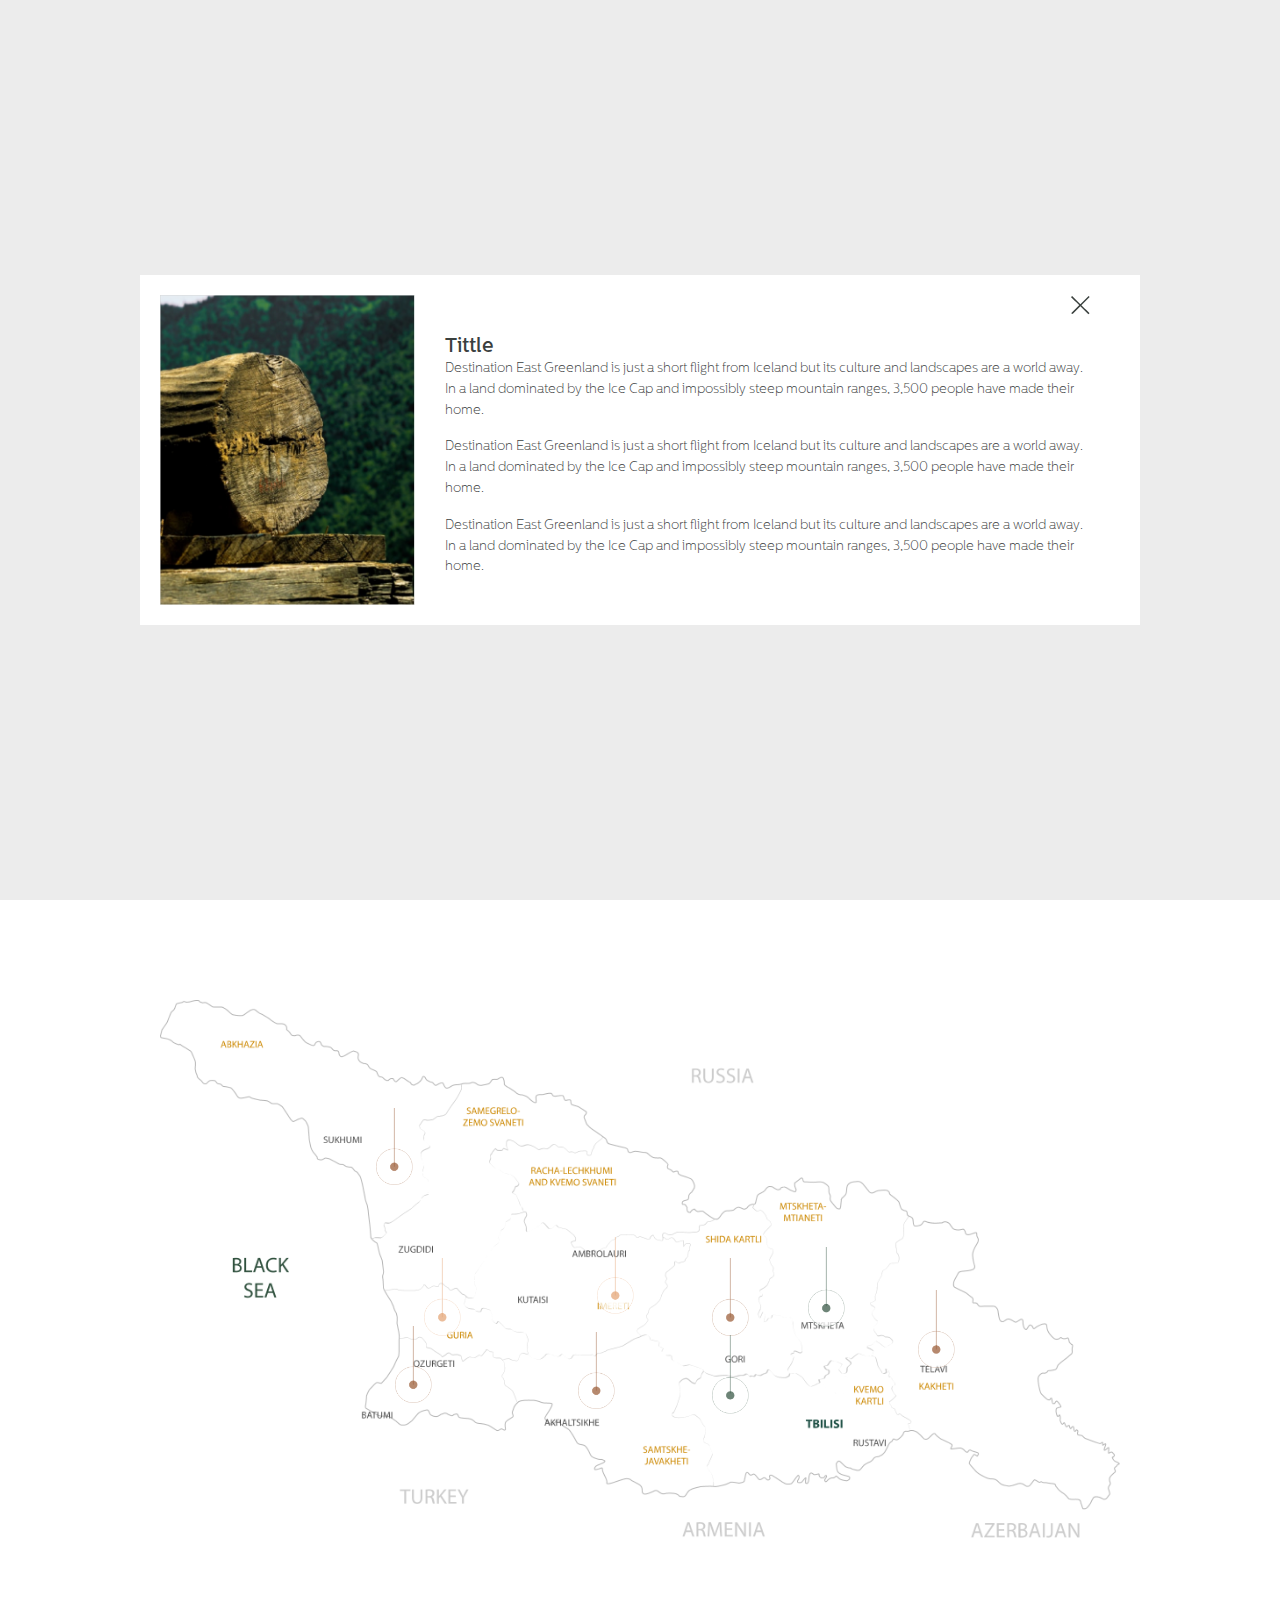
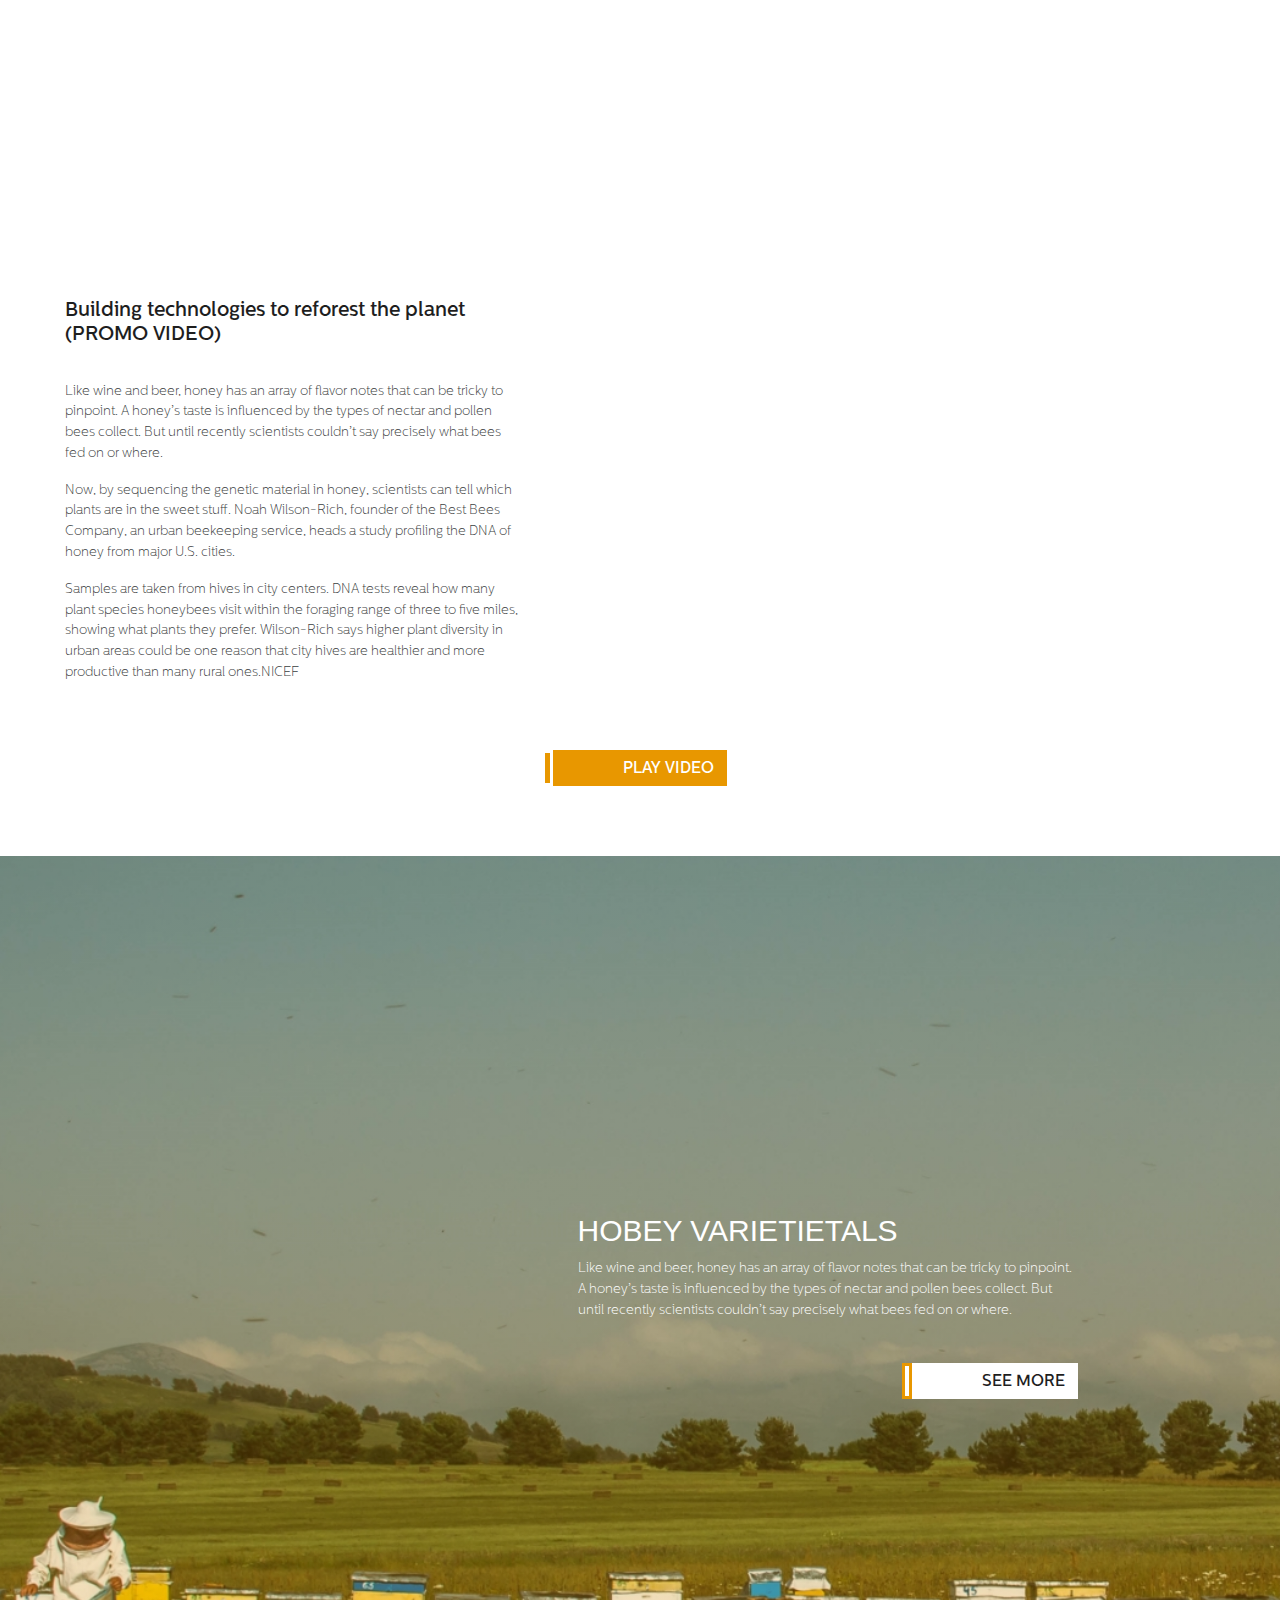
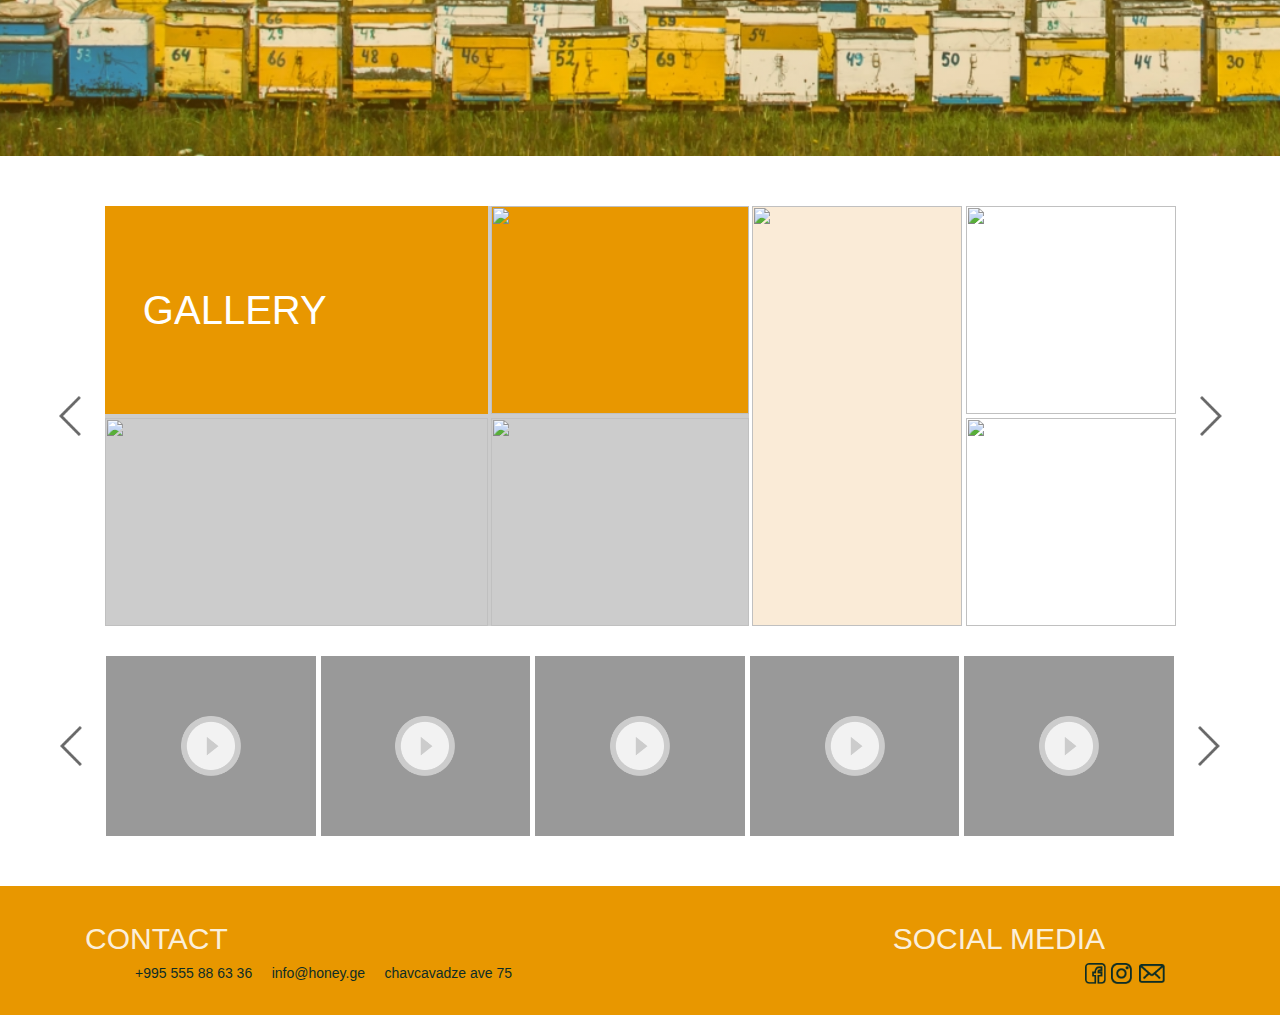
==== commit 5c9a74ae: "no message" ====
--- a/index.html
+++ b/index.html
@@ -11,7 +11,9 @@
 
 </head>
 <body>
-
+<!-- <a href="#" target="_blank">
+   				<img src="<?php echo $incpath; ?>assets/imgs/twit.png" />
+   			</a> -->
 
 <div class="container-fluid home_main_fluid">
 
@@ -34,12 +36,12 @@
 	<div class="header">
 		<div class="navigation">
 			<ul>
-				<li><a href="">Home</a></li>
-				<li><a href="">georgia</a></li>
-				<li><a href="">georgia bees</a></li>
-				<li><a href="">honey varietals</a></li>
-				<li><a href="">gallery</a></li>
-				<li><a href="">locator</a></li>
+				<li><a href="index.html">Home</a></li>
+				<li><a href="georgia.html">georgia</a></li>
+				<li><a href="georgia_bees/html">georgia bees</a></li>
+				<li><a href="variet.html">honey varietals</a></li>
+				<li><a href="gallery.html">gallery</a></li>
+				<li><a href="locator.html">locator</a></li>
 			</ul>	
 		</div>
 
@@ -204,10 +206,41 @@
 
 			
 			<div class="home_video_modal_fluid">
-				<div class="home_video_modal">
-					<video muted="muted" autoplay="true">
-			  			<source src="videos/bee.mp4" type="video/mp4">
-					</video>
+				<div class="owl-carousel owl-theme home_video_modal">
+					<div class="video_modal_wrapper">
+
+					<div class="video_modal_nd_wrapper">		
+						<video muted="muted" autoplay="true">
+				  			<source src="videos/bee.mp4" type="video/mp4">
+						</video>
+					</div>
+					<div class="video_modal_info">
+						<h3>Tittle</h3>
+						<div class="video_modal_text">
+							<p>Destination East Greenland is just a short flight from Iceland but its culture and landscapes are a world away. In a land dominated by the Ice Cap and impossibly steep mountain ranges, 3,500 people have made their home.</p>
+							<p>East Greenlandic culture is deeply rooted in myths and legends, often expressed in bone and rock carvings, but at the same time it is a globally connected culture with strong hunting roots and an everyday spirit of adventure.
+							</p>
+						</div>
+					</div>
+					</div>
+
+					<div class="video_modal_wrapper">
+
+					<div class="video_modal_nd_wrapper">		
+						<video muted="muted" autoplay="true">
+				  			<source src="videos/bee.mp4" type="video/mp4">
+						</video>
+					</div>
+					<div class="video_modal_info">
+						<h3>Tittle</h3>
+						<div class="video_modal_text">
+							<p>Destination East Greenland is just a short flight from Iceland but its culture and landscapes are a world away. In a land dominated by the Ice Cap and impossibly steep mountain ranges, 3,500 people have made their home.</p>
+							<p>East Greenlandic culture is deeply rooted in myths and legends, often expressed in bone and rock carvings, but at the same time it is a globally connected culture with strong hunting roots and an everyday spirit of adventure.
+							</p>
+						</div>
+					</div>
+					</div>
+
 				</div>
 			</div>
 	
@@ -248,6 +281,39 @@
 
 	<div class="container-fluid">
 <div class="container-fluid gallery_slider">
+
+<!-- // gallery modal  -->
+
+<div class="gallery_modal_fluid">
+	<div class="gallery_modal_content_box">
+
+		<!-- // modal clode -->
+			<div class="close_icon">
+
+				<img src="images/Group 427.png" alt="">
+			</div>
+		<!-- // modal clode -->
+
+		<div class="gallery_modal_img">
+			<img src="images/JARA HONEY-02@2x.jpg">
+		</div>
+
+		<div class="gallery_modal_text">
+			<div class="modal_gallery_tittle">
+				<h3>Tittle</h3>
+			</div>
+			<div class="modal_gallery_text">
+				<p>Destination East Greenland is just a short flight from Iceland but its culture and landscapes are a world away. In a land dominated by the Ice Cap and impossibly steep mountain ranges, 3,500 people have made their home.</p>
+
+				<p>Destination East Greenland is just a short flight from Iceland but its culture and landscapes are a world away. In a land dominated by the Ice Cap and impossibly steep mountain ranges, 3,500 people have made their home.</p>
+
+				<p>Destination East Greenland is just a short flight from Iceland but its culture and landscapes are a world away. In a land dominated by the Ice Cap and impossibly steep mountain ranges, 3,500 people have made their home.</p>
+			</div>
+		</div>
+	</div>
+</div>
+
+<!-- // gallery modal  -->
 	
 <div class="owl-carousel owl-theme home_gallery_slider">	
 	<div class="gallery_container">	
@@ -422,25 +488,51 @@
 </div>
 
 </div>
+
 </div>
 
 
 <!-- Video Slider -->
 
-
-
-<!-- <div class="container-fluid video_slider_fluid"> -->
-	
-	<!-- Modal -->
-	<div class="video_slider_modal">
-		
-		<div class="home_video_modal">
-				<video muted="muted" autoplay="true">
-			  		<source src="videos/Trees.mp4" type="video/mp4">
-				</video>
-		</div>
-
-	</div>
+		<div class="home_video_modal_fluid2">
+				<div class="owl-carousel owl-theme home_video_modal">
+					<div class="video_modal_wrapper">
+
+					<div class="video_modal_nd_wrapper">		
+						<video muted="muted" autoplay="true">
+				  			<source src="videos/bee.mp4" type="video/mp4">
+						</video>
+					</div>
+					<div class="video_modal_info">
+						<h3>Tittle</h3>
+						<div class="video_modal_text">
+							<p>Destination East Greenland is just a short flight from Iceland but its culture and landscapes are a world away. In a land dominated by the Ice Cap and impossibly steep mountain ranges, 3,500 people have made their home.</p>
+							<p>East Greenlandic culture is deeply rooted in myths and legends, often expressed in bone and rock carvings, but at the same time it is a globally connected culture with strong hunting roots and an everyday spirit of adventure.
+							</p>
+						</div>
+					</div>
+					</div>
+
+					<div class="video_modal_wrapper">
+
+					<div class="video_modal_nd_wrapper">		
+						<video muted="muted" autoplay="true">
+				  			<source src="videos/bee.mp4" type="video/mp4">
+						</video>
+					</div>
+					<div class="video_modal_info">
+						<h3>Tittle</h3>
+						<div class="video_modal_text">
+							<p>Destination East Greenland is just a short flight from Iceland but its culture and landscapes are a world away. In a land dominated by the Ice Cap and impossibly steep mountain ranges, 3,500 people have made their home.</p>
+							<p>East Greenlandic culture is deeply rooted in myths and legends, often expressed in bone and rock carvings, but at the same time it is a globally connected culture with strong hunting roots and an everyday spirit of adventure.
+							</p>
+						</div>
+					</div>
+					</div>
+
+				</div>
+			</div>
+	
 	<!-- Modal -->
 
 
--- a/css/main.css
+++ b/css/main.css
@@ -412,7 +412,7 @@
   z-index: 5000;
   top: 0;
   left: 0;
-  background-color: rgba(0, 0, 0, 0.7);
+  background-color: white;
   display: flex;
   align-items: center;
   justify-content: center;
@@ -420,17 +420,39 @@
   display: none; }
   .home_video_modal_fluid.active {
     display: flex !important; }
-  .home_video_modal_fluid .home_video_modal {
-    max-width: 1000px;
-    max-height: 480px;
+  .home_video_modal_fluid .home_video_modal video {
+    width: 100%;
+    height: 100%;
     object-fit: cover;
-    width: 90%;
-    height: 80%; }
-    .home_video_modal_fluid .home_video_modal video {
-      width: 100%;
-      height: 100%;
-      object-fit: cover;
-      cursor: pointer; }
+    cursor: pointer;
+    border: 2px solid #E89700; }
+
+.home_video_modal_fluid2 {
+  position: fixed;
+  width: 100%;
+  height: 100%;
+  z-index: 5000;
+  top: 0;
+  left: 0;
+  background-color: white;
+  display: flex;
+  align-items: center;
+  justify-content: center;
+  animation: videoAnime .4s;
+  display: none; }
+  .home_video_modal_fluid2.active {
+    display: flex !important; }
+  .home_video_modal_fluid2 .home_video_modal video {
+    width: 100%;
+    height: 100%;
+    object-fit: cover;
+    cursor: pointer;
+    border: 2px solid #E89700; }
+
+.video_modal_wrapper {
+  max-width: 1000px;
+  margin: 0 auto;
+  width: 100%; }
 
 @keyframes videoAnime {
   0% {
@@ -665,7 +687,8 @@
   width: 100%;
   height: 100%;
   object-fit: cover;
-  cursor: pointer; }
+  cursor: pointer;
+  border: 2px solid #E89700; }
 
 .home_video_slider_container {
   max-width: 1230px;
@@ -726,15 +749,162 @@
   .video_slider_modal.active {
     display: flex !important; }
 
+.video_modal_info h3 {
+  color: #3A403E; }
+.video_modal_info .video_modal_text p, .video_modal_info .video_modal_text span {
+  color: #3A403E;
+  font-size: 13px;
+  font-family: 'Conv_Centrale Sans Light' !important; }
+
 .home_video_modal {
   max-width: 1000px;
-  max-height: 480px;
   object-fit: cover;
   width: 90%;
-  height: 80%; }
+  animation: videofade .5s; }
 
 .home_sliders_fluid {
   padding: 50px 30px; }
+
+.home_video_modal .owl-prev {
+  position: absolute;
+  left: -50px;
+  top: 50%;
+  transform: translateY(-50%);
+  z-index: 100;
+  width: 40px;
+  height: 40px;
+  background-image: url(../images/modal_arrow_left.png) !important;
+  background-size: contain !important;
+  background-position: center center !important;
+  background-repeat: no-repeat !important;
+  outline: none; }
+  .home_video_modal .owl-prev span {
+    display: none; }
+
+.home_video_modal .owl-next {
+  position: absolute;
+  right: -50px;
+  top: 50%;
+  transform: translateY(-50%);
+  z-index: 100;
+  outline: none;
+  width: 40px;
+  height: 40px;
+  background-image: url(../images/modal_arrow_right.png) !important;
+  background-size: contain !important;
+  background-position: center center !important;
+  background-repeat: no-repeat !important; }
+  .home_video_modal .owl-next span {
+    display: none; }
+
+.home_video_modal .owl-nav {
+  display: block !important; }
+
+.video_slider_wrapper .home_video_box video {
+  border: unset; }
+
+@keyframes videofade {
+  0% {
+    opacity: 0; }
+  80% {
+    opacity: 0; }
+  100% {
+    opacity: 1; } }
+.nd_main_fluid {
+  position: relative;
+  overflow: hidden;
+  height: 70vh;
+  padding: 0; }
+
+.nd_main_wrapper .nd_main_tabs ul {
+  display: flex; }
+  .nd_main_wrapper .nd_main_tabs ul li:not(:last-child) {
+    margin-right: 50px; }
+  .nd_main_wrapper .nd_main_tabs ul span {
+    color: #686868;
+    font-family: 'Conv_Centrale Sans Light';
+    font-size: 16px;
+    transition: .4s;
+    cursor: pointer; }
+    .nd_main_wrapper .nd_main_tabs ul span.active {
+      color: #E89700; }
+
+.nd_main_info_fluid {
+  padding: 30px 0; }
+
+.nd_main_content {
+  margin-top: 20px; }
+  .nd_main_content h2 {
+    color: #686868;
+    font-size: 40px;
+    text-transform: uppercase; }
+  .nd_main_content .nd_main_text {
+    margin-top: 15px; }
+    .nd_main_content .nd_main_text p {
+      color: #686868;
+      font-size: 13px;
+      font-family: 'Conv_Centrale Sans Extra Light'; }
+
+.gallery_slider_main__fluid {
+  height: 100px; }
+  .gallery_slider_main__fluid .header .navigation a {
+    color: #686868; }
+    .gallery_slider_main__fluid .header .navigation a:hover {
+      color: #fff; }
+  .gallery_slider_main__fluid .language_box span {
+    color: #686868 !important; }
+  .gallery_slider_main__fluid .search_box input {
+    background: #686868 !important;
+    color: #fff !important; }
+
+.gallery_modal_fluid {
+  position: fixed;
+  background-color: #ECECEC;
+  width: 100%;
+  height: 100%;
+  top: 0;
+  left: 0;
+  z-index: 5000;
+  display: flex;
+  align-items: center;
+  justify-content: center; }
+  .gallery_modal_fluid .gallery_modal_content_box {
+    background-color: #fff;
+    max-width: 1000px;
+    width: 90%;
+    padding: 20px 50px 20px 20px;
+    display: flex;
+    position: relative; }
+    .gallery_modal_fluid .gallery_modal_content_box .close_icon {
+      position: absolute;
+      top: 5%;
+      right: 5%;
+      z-index: 100; }
+  .gallery_modal_fluid .gallery_modal_text {
+    padding: 40px 0 0 30px;
+    display: flex;
+    align-items: center;
+    flex-direction: column; }
+  .gallery_modal_fluid .modal_gallery_tittle {
+    align-self: flex-start; }
+    .gallery_modal_fluid .modal_gallery_tittle h3 {
+      color: #3A403E;
+      font-size: 20px;
+      font-family: 'Conv_Centrale Sans Medium'; }
+  .gallery_modal_fluid .modal_gallery_text p {
+    color: #3A403E;
+    font-size: 13px;
+    font-family: 'Conv_Centrale Sans Extra Light'; }
+  .gallery_modal_fluid .gallery_modal_img {
+    min-width: 255px;
+    height: 310px; }
+    .gallery_modal_fluid .gallery_modal_img img {
+      width: 100%;
+      height: 100%;
+      object-fit: cover; }
+
+#map {
+  height: 500px; }
 
 @media only screen and (max-width: 1366px) {
   .home_main_fluid .home_main_tittle h1 {
@@ -746,9 +916,23 @@
   .georgia_map_fluid .georgia_map_container {
     width: 960px; } }
 @media only screen and (max-width: 992px) {
+  .home_video_modal_fluid .home_video_modal video {
+    width: 290px;
+    max-height: 200px;
+    object-fit: contain; }
+
+  .gallery_readmore {
+    bottom: 33%; }
+
+  .home_video_modal {
+    height: unset !important; }
+
+  .video_slider_modal video {
+    object-fit: contain; }
+
   .video_slider_modal video {
     width: 290px;
-    max-height: 350px; }
+    max-height: 200px; }
 
   .gallery_right {
     flex-direction: column; }
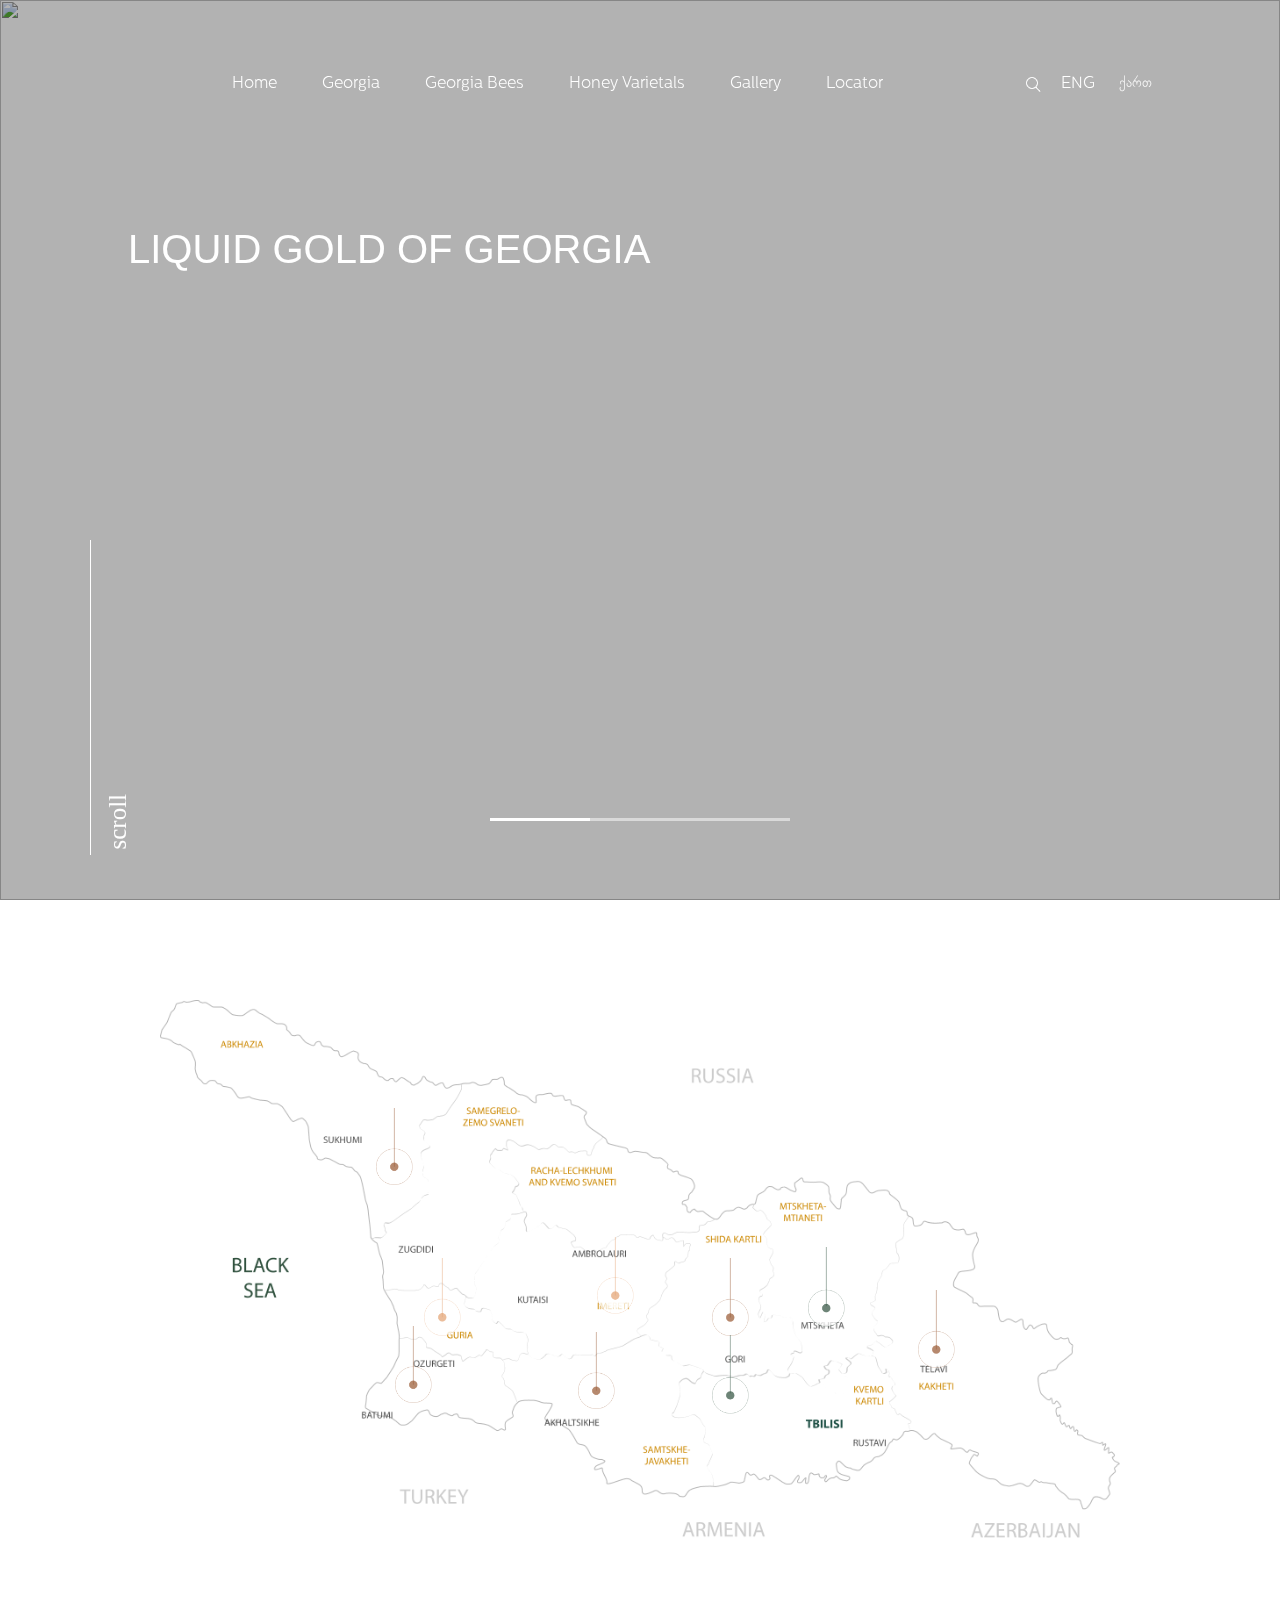
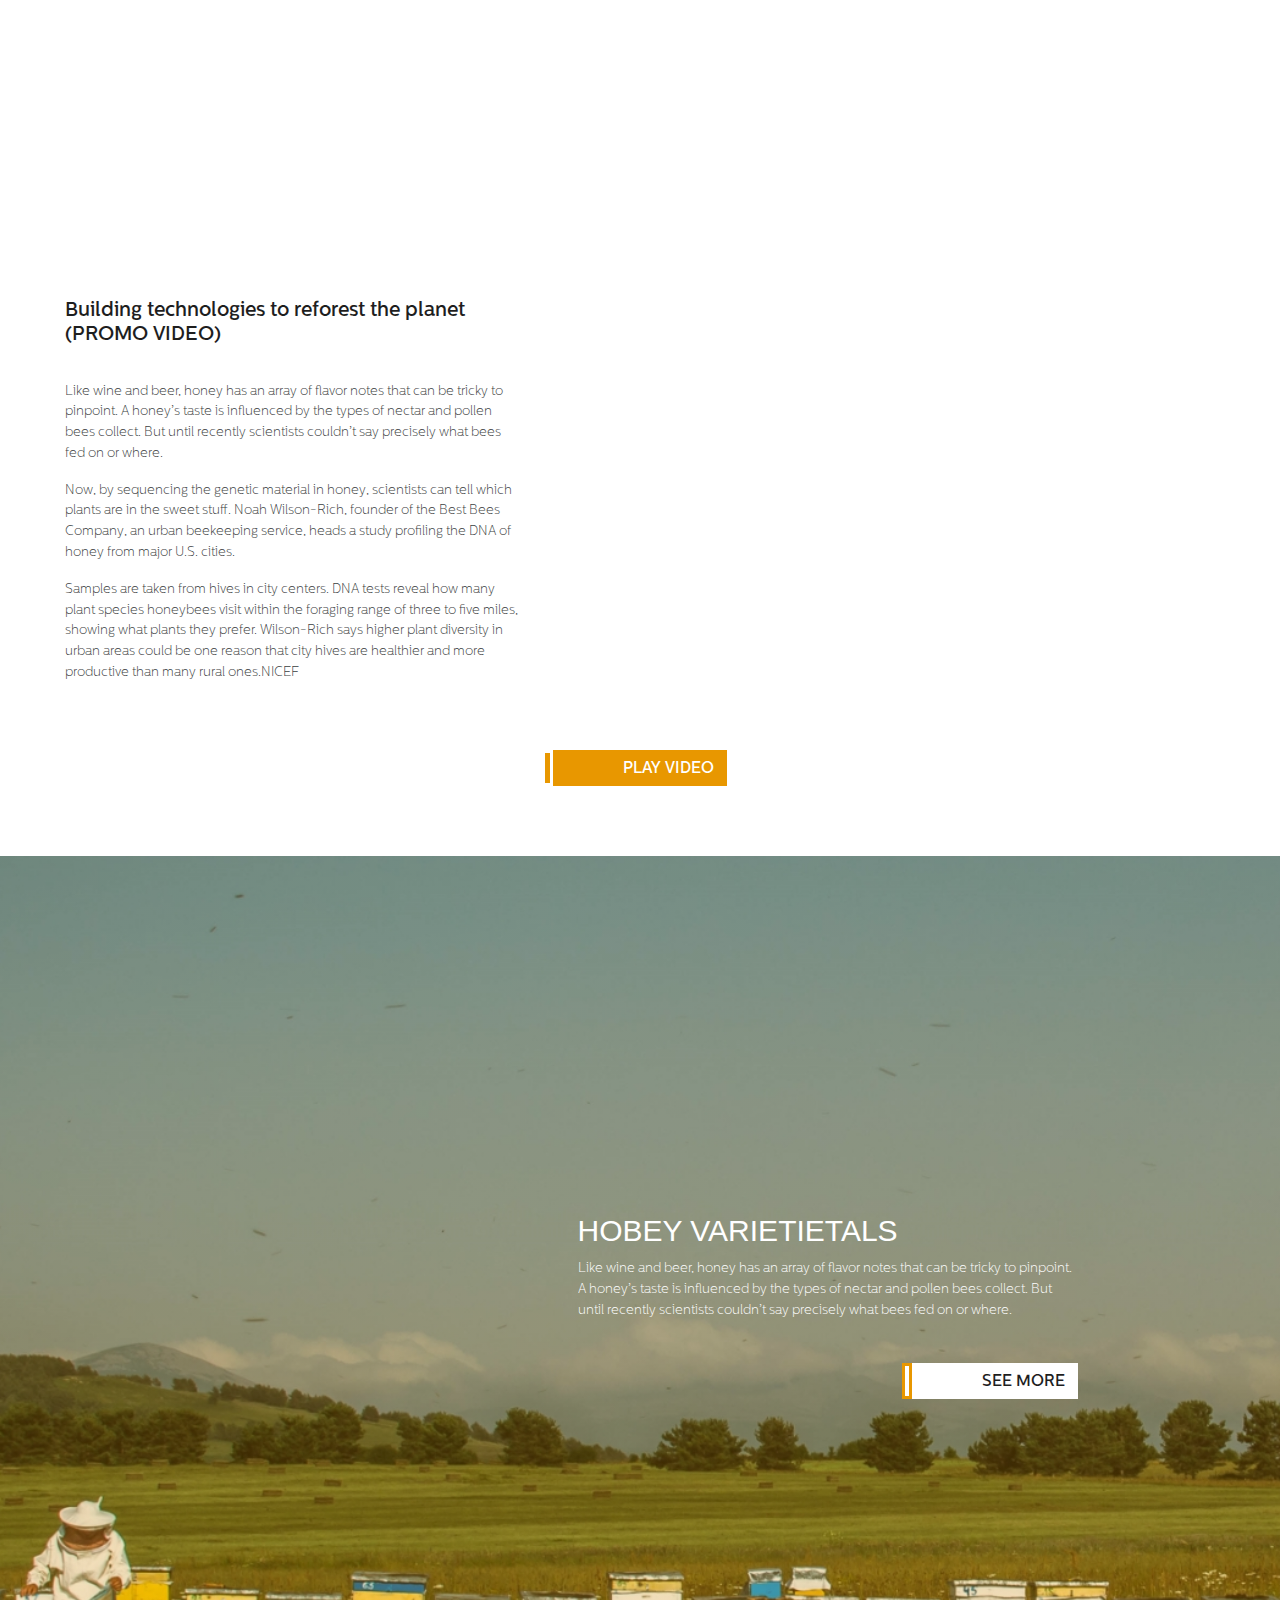
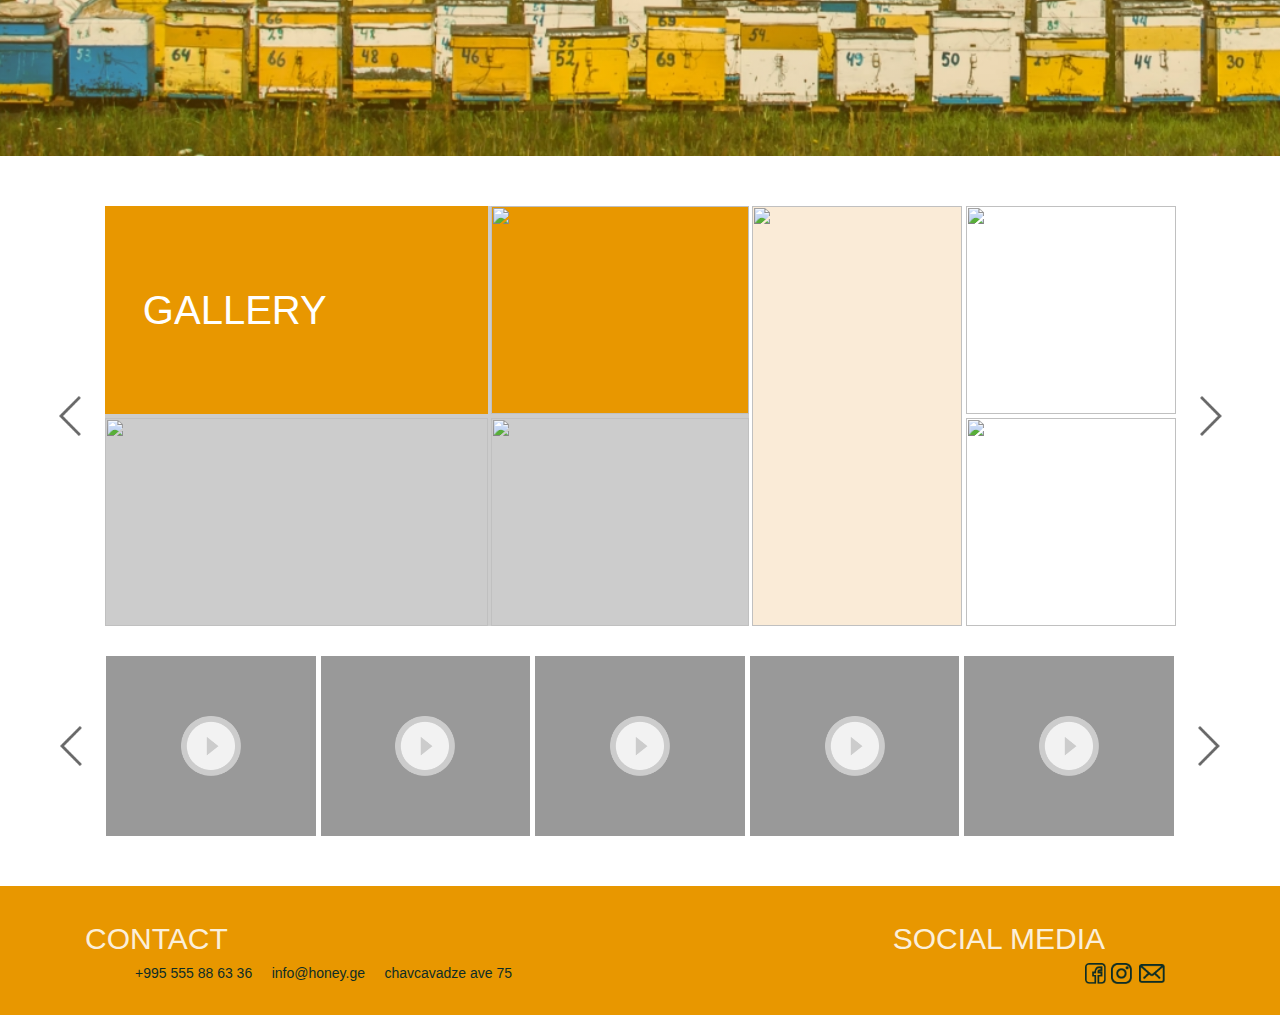
==== commit cfe7fcf8: "no message" ====
--- a/index.html
+++ b/index.html
@@ -38,7 +38,7 @@
 			<ul>
 				<li><a href="index.html">Home</a></li>
 				<li><a href="georgia.html">georgia</a></li>
-				<li><a href="georgia_bees/html">georgia bees</a></li>
+				<li><a href="georgia_bees.html">georgia bees</a></li>
 				<li><a href="variet.html">honey varietals</a></li>
 				<li><a href="gallery.html">gallery</a></li>
 				<li><a href="locator.html">locator</a></li>
--- a/css/main.css
+++ b/css/main.css
@@ -865,21 +865,25 @@
   top: 0;
   left: 0;
   z-index: 5000;
-  display: flex;
+  display: none;
   align-items: center;
   justify-content: center; }
+  .gallery_modal_fluid.active {
+    display: flex !important; }
   .gallery_modal_fluid .gallery_modal_content_box {
     background-color: #fff;
     max-width: 1000px;
     width: 90%;
     padding: 20px 50px 20px 20px;
     display: flex;
-    position: relative; }
+    position: relative;
+    animation: videoAnime 1s; }
     .gallery_modal_fluid .gallery_modal_content_box .close_icon {
       position: absolute;
       top: 5%;
       right: 5%;
-      z-index: 100; }
+      z-index: 100;
+      cursor: pointer; }
   .gallery_modal_fluid .gallery_modal_text {
     padding: 40px 0 0 30px;
     display: flex;
@@ -903,8 +907,10 @@
       height: 100%;
       object-fit: cover; }
 
-#map {
-  height: 500px; }
+.locator_fluid {
+  overflow: hidden;
+  height: 140px;
+  background-color: #3A403E; }
 
 @media only screen and (max-width: 1366px) {
   .home_main_fluid .home_main_tittle h1 {
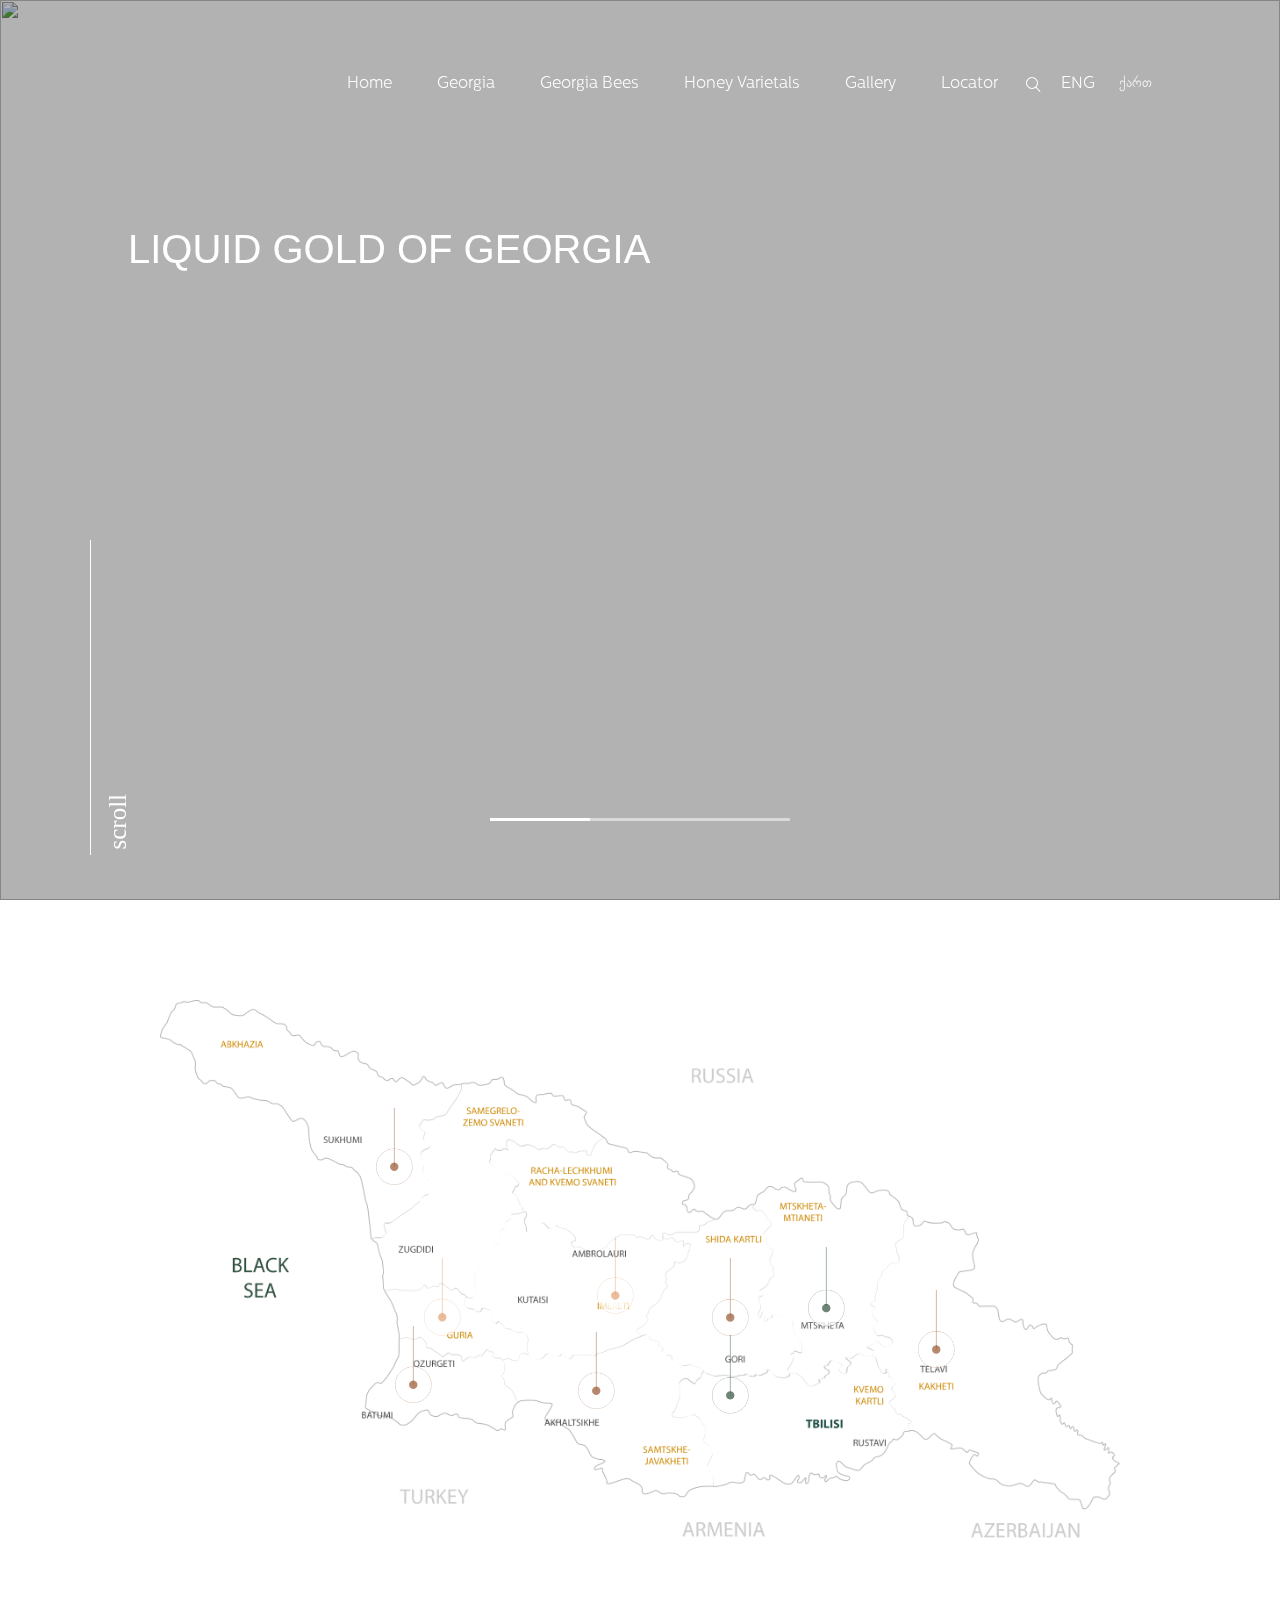
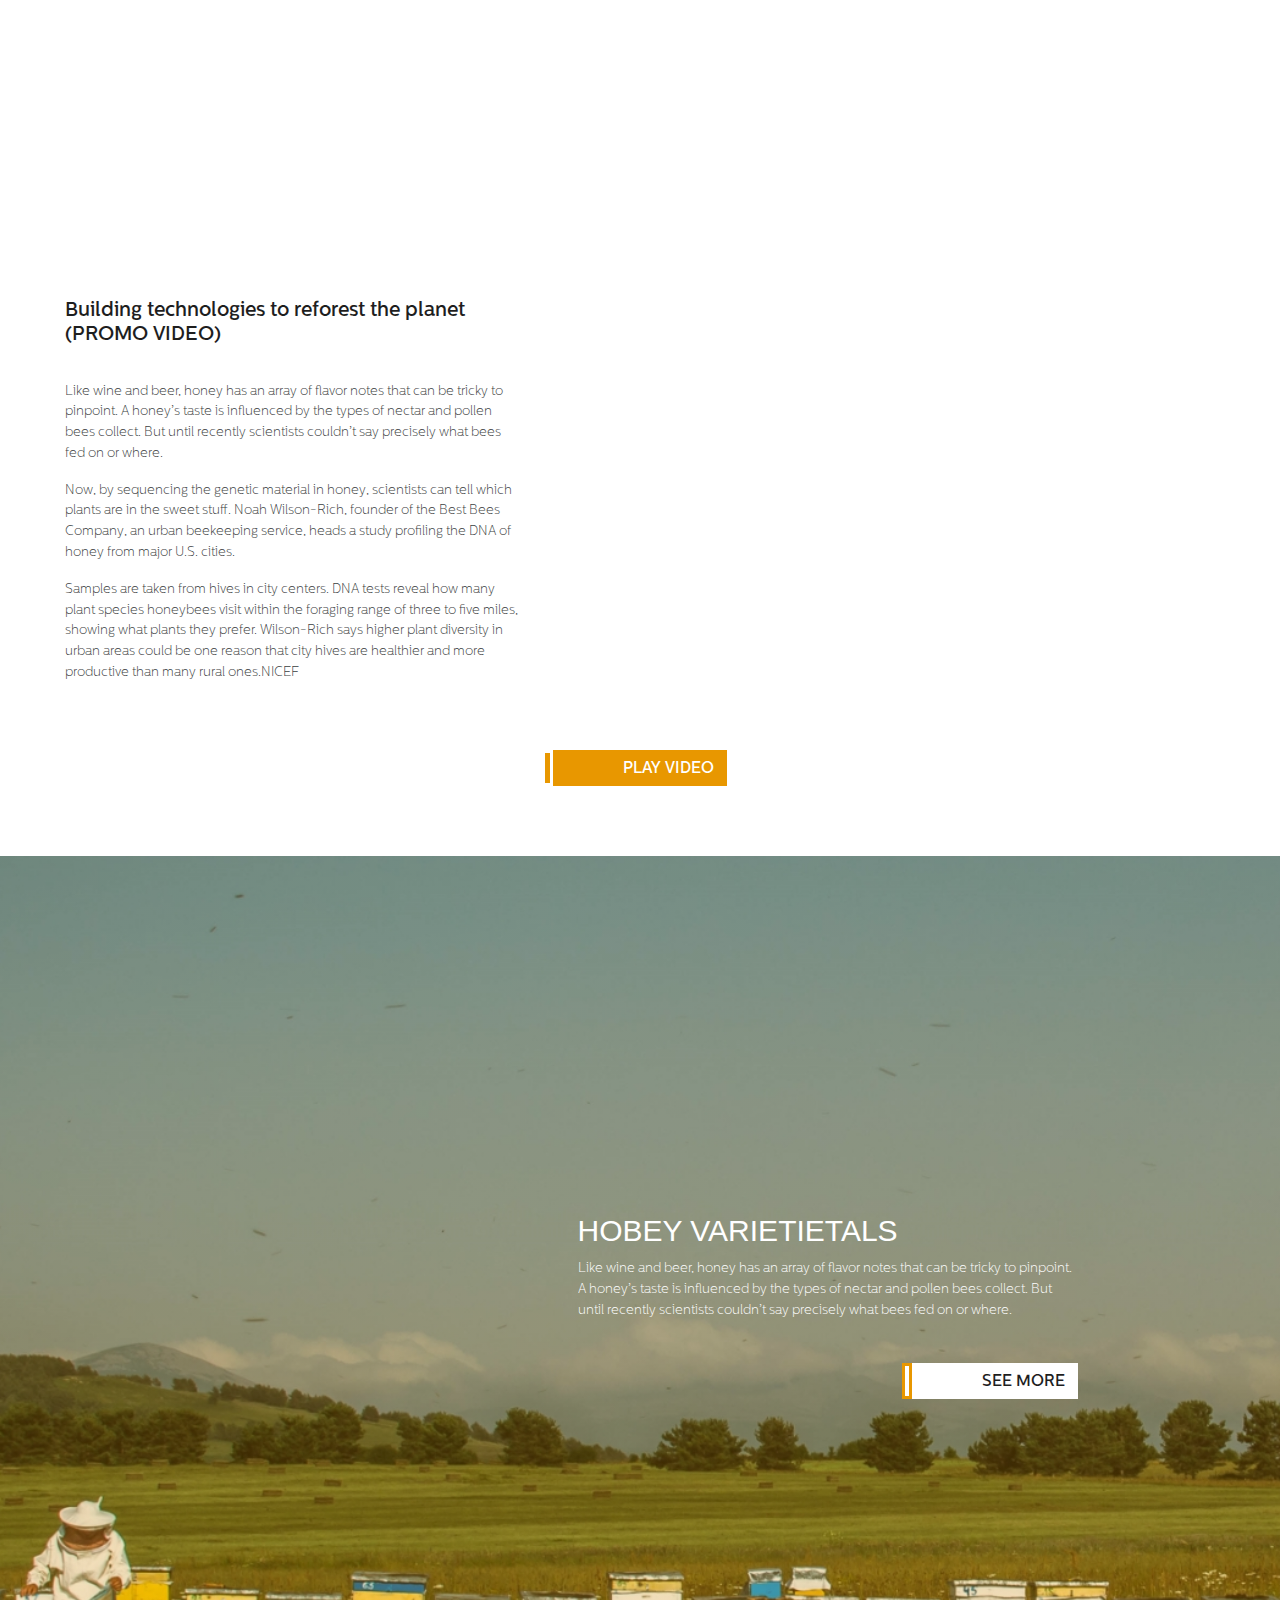
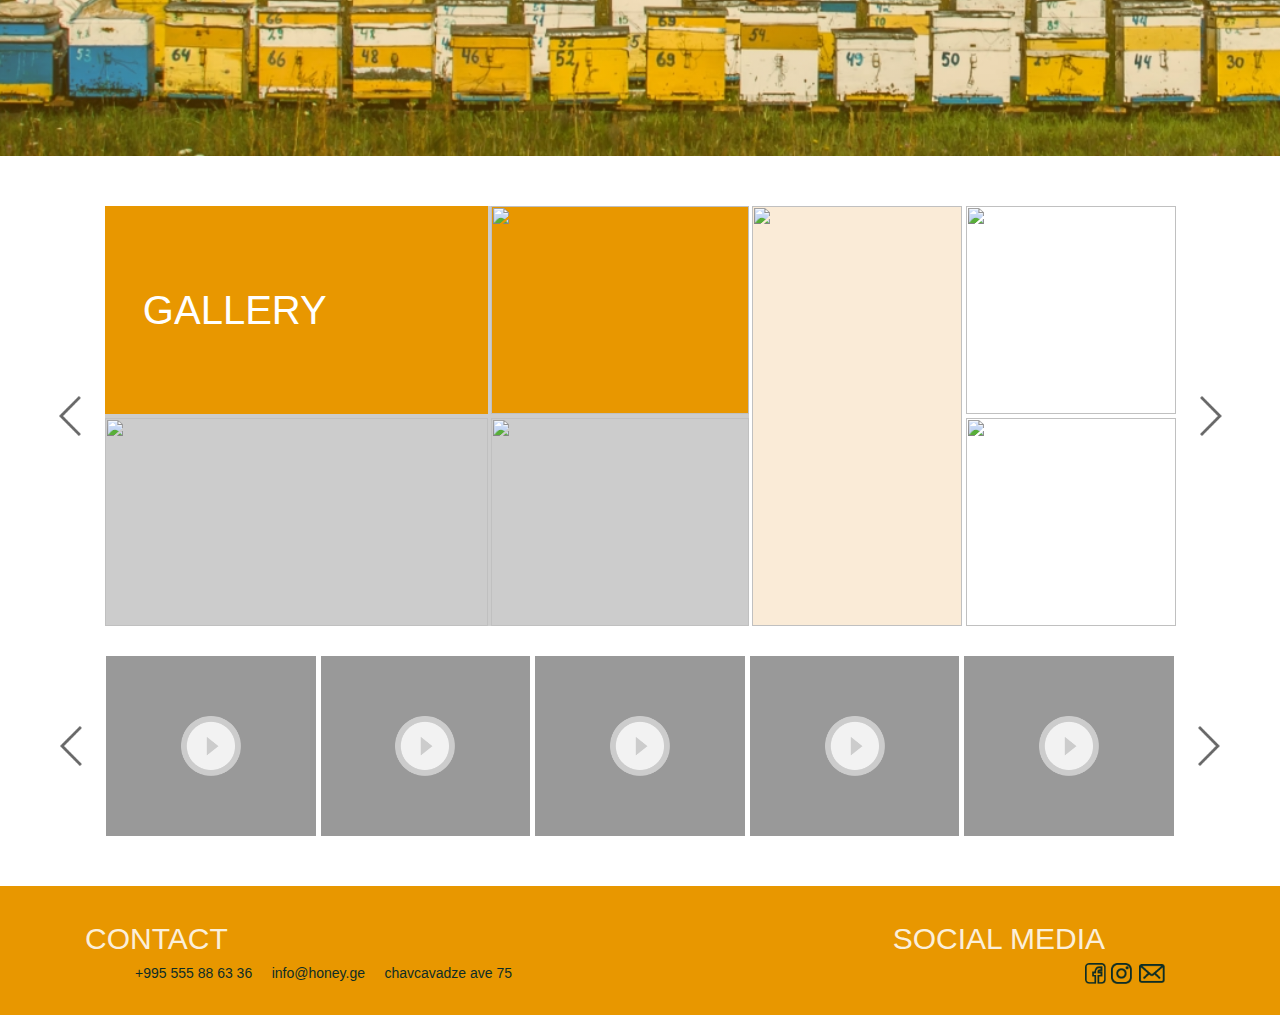
==== commit 630e57a8: "no message" ====
--- a/index.html
+++ b/index.html
@@ -11,29 +11,51 @@
 
 </head>
 <body>
-<!-- <a href="#" target="_blank">
-   				<img src="<?php echo $incpath; ?>assets/imgs/twit.png" />
-   			</a> -->
+
 
 <div class="container-fluid home_main_fluid">
 
 	<!-- Responsive Navbar -->
 	<div class="respnsive_navbar">
+
+		<div class="resp_close">
+			<div class="re_cl"></div>
+			<div class="re_cl"></div>
+		</div>
+
+		<div class="resp_language">
+			<span>eng</span>
+				<span>ქართ</span>
+		</div>
+
 		<div class="navigation_r">
 			<ul>
-				<li><a href="">Home</a></li>
+				<li><a class="active" href="">Home</a></li>
 				<li><a href="">georgia</a></li>
 				<li><a href="">georgia bees</a></li>
 				<li><a href="">honey varietals</a></li>
 				<li><a href="">gallery</a></li>
 				<li><a href="">locator</a></li>
 			</ul>
+
+			<div class="serach_rest">
+				<input type="" name="">
+				<img src="images/search_re.png">
+			</div>
 		</div>				
 	</div>
 
 
 	<!-- !Header  -->
 	<div class="header">
+
+		<!-- // Hamburger  -->
+			<div class="hamburger_icon">
+				<div class="ham"></div>
+				<div class="ham"></div>
+				<div class="ham"></div>
+			</div>
+		<!-- // Hamburger  -->
 		<div class="navigation">
 			<ul>
 				<li><a href="index.html">Home</a></li>
@@ -103,12 +125,34 @@
 
 <div class="container-fluid georgia_map_fluid" id="georgia_map">
 
+		<div class="resp_map_nav">
+			<ul>
+				<li><img src="images/Group 373@2x.png"><span>Abkhazia</span> </li>
+				<li><img src="images/Group 376@2x.png"><span>Samegrelo-zemo svaneti</span> </li>
+				<li><img src="images/Group 377@2x.png"><span>Guria</span></li>
+				<li><img src="images/Group 373@2x.png"><span>ADJARA</span></li>
+				<li><img src="images/Group 376@2x.png"><span>Imereti</span></li>
+				<li><img src="images/Group 377@2x.png"><span>Racha-lechkhumi  and kveni svaneti</span></li>
+				<li><img src="images/Group 373@2x.png"><span>Shida kartli
+</span></li>
+				<li><img src="images/Group 376@2x.png"><span>Mtsketa mtianeti
+</span></li>
+				<li><img src="images/Group 377@2x.png"><span>Samtkhe javakheti
+</span></li>
+				<li><img src="images/Group 373@2x.png"><span>Kvemo kartli
+</span></li>
+				<li><img src="images/Group 377@2x.png"><span>Kakheti</span></li>
+			</ul>
+
+		</div>
+
 	<div class="georgia_map_container">
 
 		<img src="images/adjara_map.png">
 	
 
 		<!-- // Map Tabs -->
+		<div class="quare">
 			<div class="afkhazia">
 				<img src="images/tab_1.png" alt="">
 			</div>
@@ -143,10 +187,11 @@
 			<div class="telavi">
 				<img src="images/tab_1.png">
 			</div>
+		</div>
 		<!-- // Map Tabs -->
 
 			<!-- //Popup  -->
-			<!-- 	<div class="popup_fluid">
+				<div class="popup_fluid">
 					<div class="popup_left">
 						<div class="flower_img_box">
 							<img src="images/tree.jpg">
@@ -158,12 +203,17 @@
 		
 					</div>
 
+					<div class="popup_text">
+						<p>Like wine and beer, honey has an array of flavor notes that can be tricky to pinpoint. A honey’s taste is influenced by the types of nectar and pollen bees collect. But until recently scientists couldn’t say precisely what bees fed on or where.</p>
+						<p>Like wine and beer, honey has an array of flavor notes that can be tricky to pinpoint. A honey’s taste is influenced by the types of nectar and pollen bees collect. But until recently scientists couldn’t say precisely what bees fed on or where.</p>
+					</div>
+
 					<div class="popup_right">
-
-		
+			
+						<img src="images/tree.jpg">
 					</div>
 				
-				</div> -->
+				</div>
 			<!-- //Popup  -->
 
 	</div>
@@ -282,39 +332,6 @@
 	<div class="container-fluid">
 <div class="container-fluid gallery_slider">
 
-<!-- // gallery modal  -->
-
-<div class="gallery_modal_fluid">
-	<div class="gallery_modal_content_box">
-
-		<!-- // modal clode -->
-			<div class="close_icon">
-
-				<img src="images/Group 427.png" alt="">
-			</div>
-		<!-- // modal clode -->
-
-		<div class="gallery_modal_img">
-			<img src="images/JARA HONEY-02@2x.jpg">
-		</div>
-
-		<div class="gallery_modal_text">
-			<div class="modal_gallery_tittle">
-				<h3>Tittle</h3>
-			</div>
-			<div class="modal_gallery_text">
-				<p>Destination East Greenland is just a short flight from Iceland but its culture and landscapes are a world away. In a land dominated by the Ice Cap and impossibly steep mountain ranges, 3,500 people have made their home.</p>
-
-				<p>Destination East Greenland is just a short flight from Iceland but its culture and landscapes are a world away. In a land dominated by the Ice Cap and impossibly steep mountain ranges, 3,500 people have made their home.</p>
-
-				<p>Destination East Greenland is just a short flight from Iceland but its culture and landscapes are a world away. In a land dominated by the Ice Cap and impossibly steep mountain ranges, 3,500 people have made their home.</p>
-			</div>
-		</div>
-	</div>
-</div>
-
-<!-- // gallery modal  -->
-	
 <div class="owl-carousel owl-theme home_gallery_slider">	
 	<div class="gallery_container">	
 		<div class="gallery_left">
@@ -602,6 +619,39 @@
 	</div>
 </div>
 
+<!-- // gallery modal  -->
+
+<div class="gallery_modal_fluid">
+	<div class="gallery_modal_content_box">
+
+		<!-- // modal clode -->
+			<div class="close_icon">
+
+				<img src="images/Group 427.png" alt="">
+			</div>
+		<!-- // modal clode -->
+
+		<div class="gallery_modal_img">
+			<img src="images/JARA HONEY-02@2x.jpg">
+		</div>
+
+		<div class="gallery_modal_text">
+			<div class="modal_gallery_tittle">
+				<h3>Tittle</h3>
+			</div>
+			<div class="modal_gallery_text">
+				<p>Destination East Greenland is just a short flight from Iceland but its culture and landscapes are a world away. In a land dominated by the Ice Cap and impossibly steep mountain ranges, 3,500 people have made their home.</p>
+
+				<p>Destination East Greenland is just a short flight from Iceland but its culture and landscapes are a world away. In a land dominated by the Ice Cap and impossibly steep mountain ranges, 3,500 people have made their home.</p>
+
+				<p>Destination East Greenland is just a short flight from Iceland but its culture and landscapes are a world away. In a land dominated by the Ice Cap and impossibly steep mountain ranges, 3,500 people have made their home.</p>
+			</div>
+		</div>
+	</div>
+</div>
+
+<!-- // gallery modal  -->
+	
 
 
 <!-- <script src="https://ajax.googleapis.com/ajax/libs/jquery/2.2.0/jquery.min.js"></script> -->
--- a/css/main.css
+++ b/css/main.css
@@ -87,7 +87,7 @@
         background-color: #E89700; }
   .header .header_right {
     display: flex;
-    margin: 0 10%; }
+    margin: 0 10% 0 1%; }
     .header .header_right .header_search {
       margin-right: 20px;
       position: relative; }
@@ -132,9 +132,23 @@
   transition: all .5s;
   justify-content: center;
   align-items: center;
-  background-color: rgba(0, 0, 0, 0.8); }
+  background-color: #fff; }
   .respnsive_navbar.active {
     display: flex !important; }
+
+.resp_close {
+  position: absolute;
+  top: 5%;
+  right: 5%;
+  z-index: 100;
+  height: 30px; }
+  .resp_close .re_cl {
+    width: 30px;
+    height: 2px;
+    background-color: #E89700;
+    transform: rotate(-45deg); }
+    .resp_close .re_cl:first-child {
+      transform: rotate(45deg) translate(2px, 2px); }
 
 .footer_fluid {
   background-color: #E89700;
@@ -259,7 +273,6 @@
 .georgia_map_fluid {
   width: 100%;
   height: 100vh;
-  overflow: hidden;
   text-align: center;
   padding: 100px 0 50px; }
   .georgia_map_fluid .georgia_map_container {
@@ -271,6 +284,9 @@
   .georgia_map_fluid div img {
     width: 37px; }
 
+.quare div img {
+  cursor: pointer; }
+
 .afkhazia {
   position: absolute;
   z-index: 10;
@@ -325,21 +341,45 @@
   top: 54%;
   left: 79%; }
 
-/*.popup_fluid {
-	background-color: #F2F2F2;
-	padding: 10px;
-
-	 .popup_left {
-
-	 	 .flower_img_box {
-
-	 	 	   img {
-	 	 	   	display: block;
-	 	 	   }
-	 	 }
-
-	 }
-}*/
+.popup_fluid {
+  background-color: #F2F2F2;
+  padding: 20px;
+  position: absolute;
+  top: 50%;
+  left: 50%;
+  transform: translate(-50%, -50%);
+  z-index: 1000;
+  display: flex;
+  justify-content: space-between;
+  max-width: 700px;
+  width: 90%; }
+  .popup_fluid .popup_left .flower_img_box {
+    text-align: left; }
+    .popup_fluid .popup_left .flower_img_box span {
+      color: #686868;
+      font-family: 'Conv_Centrale Sans Extra Light';
+      font-size: 13px;
+      display: inline-block;
+      margin-top: 5px; }
+  .popup_fluid img {
+    display: block;
+    width: 270px !important;
+    height: 300px; }
+
+.popup_text {
+  padding: 15px 10px;
+  overflow-y: scroll;
+  height: 295px; }
+  .popup_text::-webkit-scrollbar {
+    width: 1px; }
+  .popup_text p {
+    color: #3A403E;
+    font-size: 11px;
+    font-family: 'Conv_Centrale Sans Extra Light'; }
+
+.popup_left, .popup_right {
+  flex: 0 0 34%; }
+
 .home_video_fluid {
   padding: 50px 0; }
   .home_video_fluid .row {
@@ -810,6 +850,95 @@
     opacity: 0; }
   100% {
     opacity: 1; } }
+.resp_language {
+  position: absolute;
+  top: 5%;
+  left: 5%; }
+  .resp_language span {
+    font-family: 'Conv_Centrale Sans Light';
+    color: #E89700;
+    cursor: pointer;
+    text-transform: uppercase;
+    display: inline-block; }
+    .resp_language span:last-child {
+      font-family: 'Conv_BPG_Nino_Mkhedruli_Book';
+      margin-left: 10px; }
+
+.navigation_r {
+  width: 100%; }
+  .navigation_r ul {
+    width: 100%; }
+    .navigation_r ul li {
+      width: 100%;
+      text-align: center; }
+      .navigation_r ul li a {
+        color: #E89700;
+        font-family: 'Conv_Centrale Sans Extra Light';
+        font-size: 20px;
+        text-transform: capitalize;
+        display: block;
+        width: 100%; }
+        .navigation_r ul li a.active {
+          background-color: #E89700;
+          color: #fff; }
+
+.hamburger_icon {
+  display: none;
+  width: 30px;
+  height: 20px;
+  flex-direction: column;
+  justify-content: space-between;
+  align-items: center; }
+  .hamburger_icon .ham {
+    width: 100%;
+    height: 3px;
+    background-color: #fff; }
+
+.serach_rest {
+  width: 100%;
+  margin-top: 15px;
+  position: relative; }
+  .serach_rest input {
+    background-color: #F2F2F2;
+    outline: none;
+    color: #E89700;
+    width: 100%;
+    padding: 5px 15px; }
+  .serach_rest img {
+    position: absolute;
+    top: 50%;
+    transform: translateY(-50%);
+    right: 10%;
+    z-index: 100;
+    width: 20px; }
+
+.popup_fluid {
+  display: none;
+  animation: videoAnime 1s; }
+  .popup_fluid.active {
+    display: flex !important; }
+
+.resp_map_nav {
+  display: none;
+  margin-bottom: 20px; }
+  .resp_map_nav ul {
+    display: flex;
+    flex-direction: column;
+    align-items: flex-start;
+    justify-content: flex-start; }
+    .resp_map_nav ul li {
+      text-align: left;
+      padding-left: 20px; }
+      .resp_map_nav ul li img {
+        display: inline-block;
+        margin-right: 10px; }
+      .resp_map_nav ul li span {
+        color: #030303;
+        font-family: 'Conv_Centrale Sans Medium';
+        font-size: 11px; }
+        .resp_map_nav ul li span.active {
+          color: #E89700; }
+
 .nd_main_fluid {
   position: relative;
   overflow: hidden;
@@ -912,6 +1041,15 @@
   height: 140px;
   background-color: #3A403E; }
 
+.map_fluid {
+  padding: 0; }
+  .map_fluid .map {
+    width: 100%;
+    height: calc(100vh - 140px); }
+    .map_fluid .map iframe {
+      width: 100%;
+      height: 100%; }
+
 @media only screen and (max-width: 1366px) {
   .home_main_fluid .home_main_tittle h1 {
     font-size: 40px; }
@@ -922,12 +1060,69 @@
   .georgia_map_fluid .georgia_map_container {
     width: 960px; } }
 @media only screen and (max-width: 992px) {
+  .gallery_modal_fluid .gallery_modal_content_box {
+    align-items: center;
+    justify-content: center;
+    flex-direction: column; }
+
+  .gallery_modal_fluid .gallery_modal_text {
+    padding: 0px 0 0 5px;
+    overflow-y: scroll;
+    height: 300px;
+    margin-top: 20px; }
+    .gallery_modal_fluid .gallery_modal_text::-webkit-scrollbar {
+      width: 1px; }
+
+  .gallery_modal_fluid .gallery_modal_img {
+    margin-top: 10px;
+    height: 180px; }
+
+  .gallery_modal_fluid .gallery_modal_content_box .close_icon {
+    top: 0%; }
+
+  .gallery_modal_fluid .gallery_modal_content_box {
+    padding: 20px 8px 20px 20px;
+    margin-top: 20px; }
+
+  .home_video_fluid .video_play {
+    padding: 0; }
+
+  .home_video_fluid .home_video_wrapper {
+    width: 100%; }
+
+  .home_video_fluid .home_video_col {
+    padding-right: 6px;
+    padding-left: 6px; }
+
+  .popup_text {
+    height: 255px; }
+
+  .popup_fluid img {
+    display: block;
+    width: 100% !important;
+    height: 160px; }
+
+  .popup_fluid {
+    flex-direction: column; }
+
+  .resp_map_nav {
+    display: block; }
+
+  .hamburger_icon {
+    display: flex; }
+
+  .header_search {
+    display: none; }
+
   .home_video_modal_fluid .home_video_modal video {
     width: 290px;
     max-height: 200px;
     object-fit: contain; }
 
   .gallery_readmore {
+    bottom: 5%; }
+
+  .gallery_right_column .gallery_readmore {
     bottom: 33%; }
 
   .home_video_modal {
